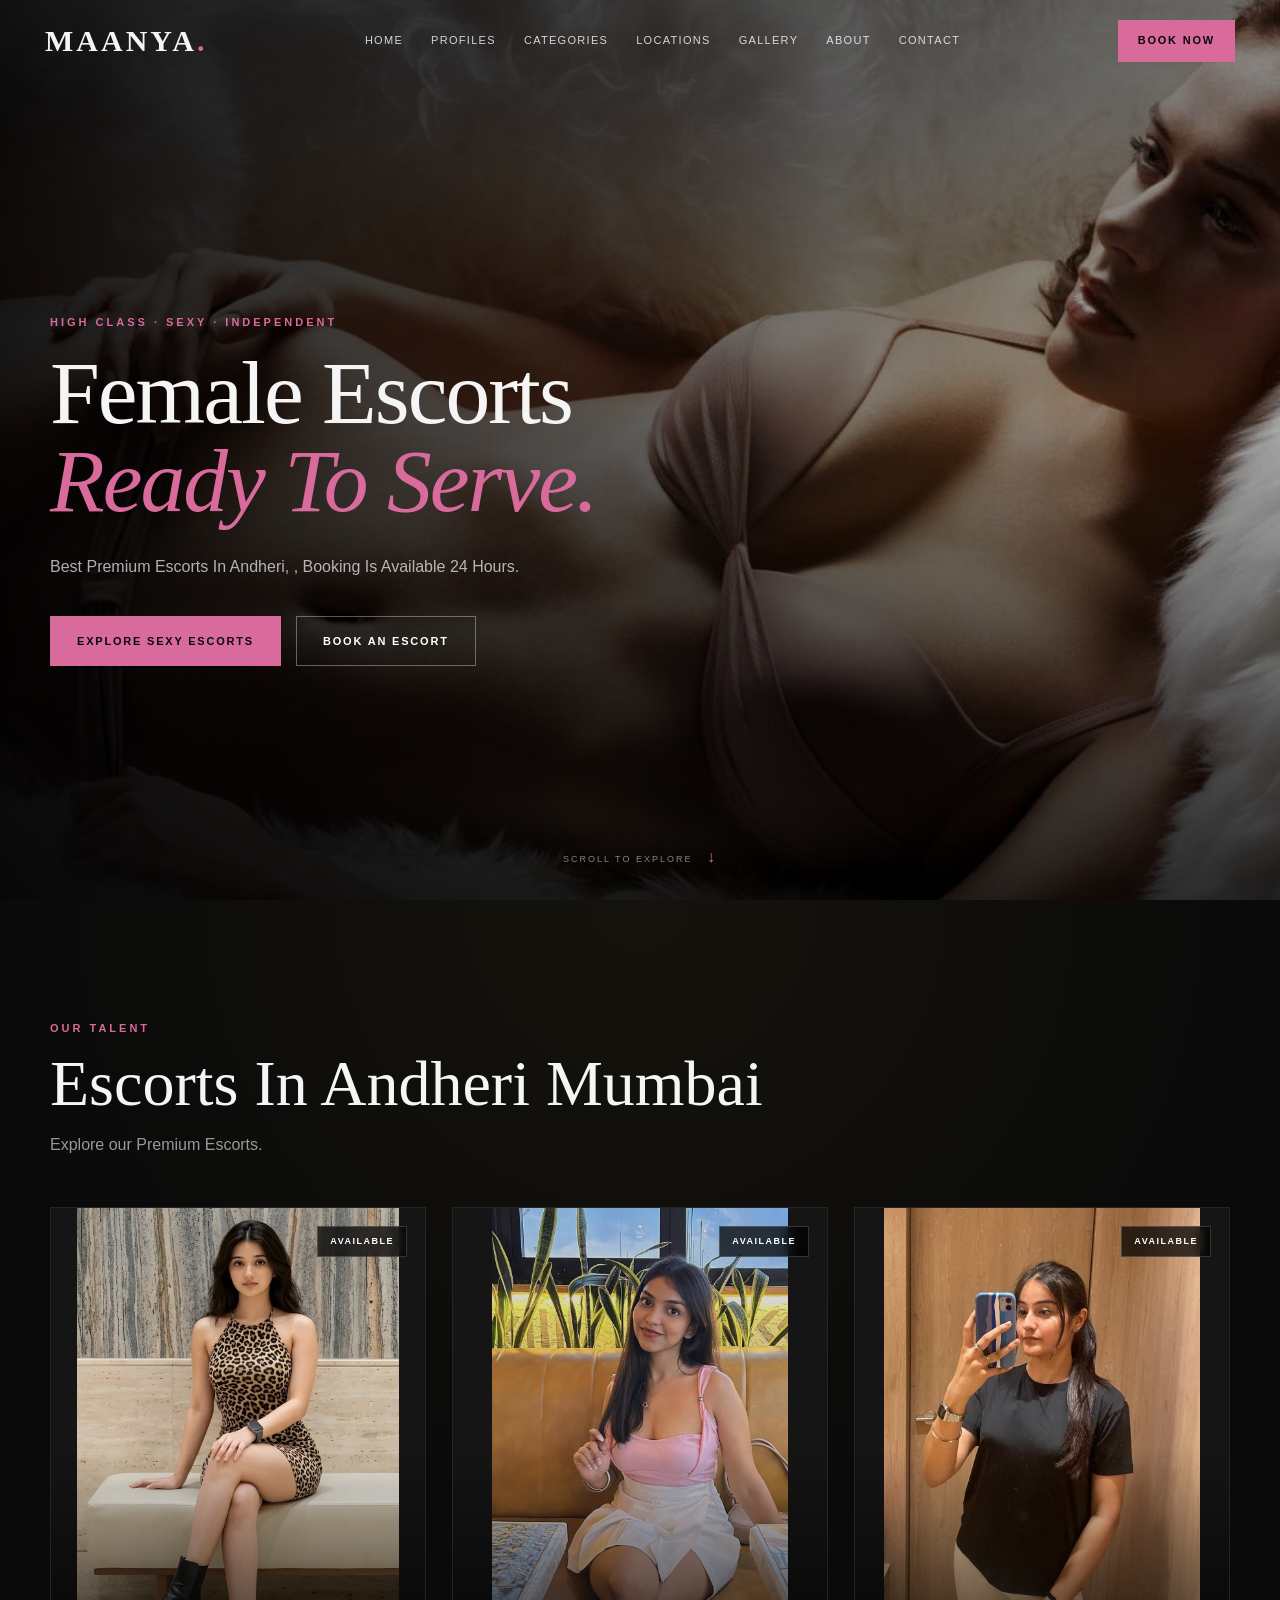
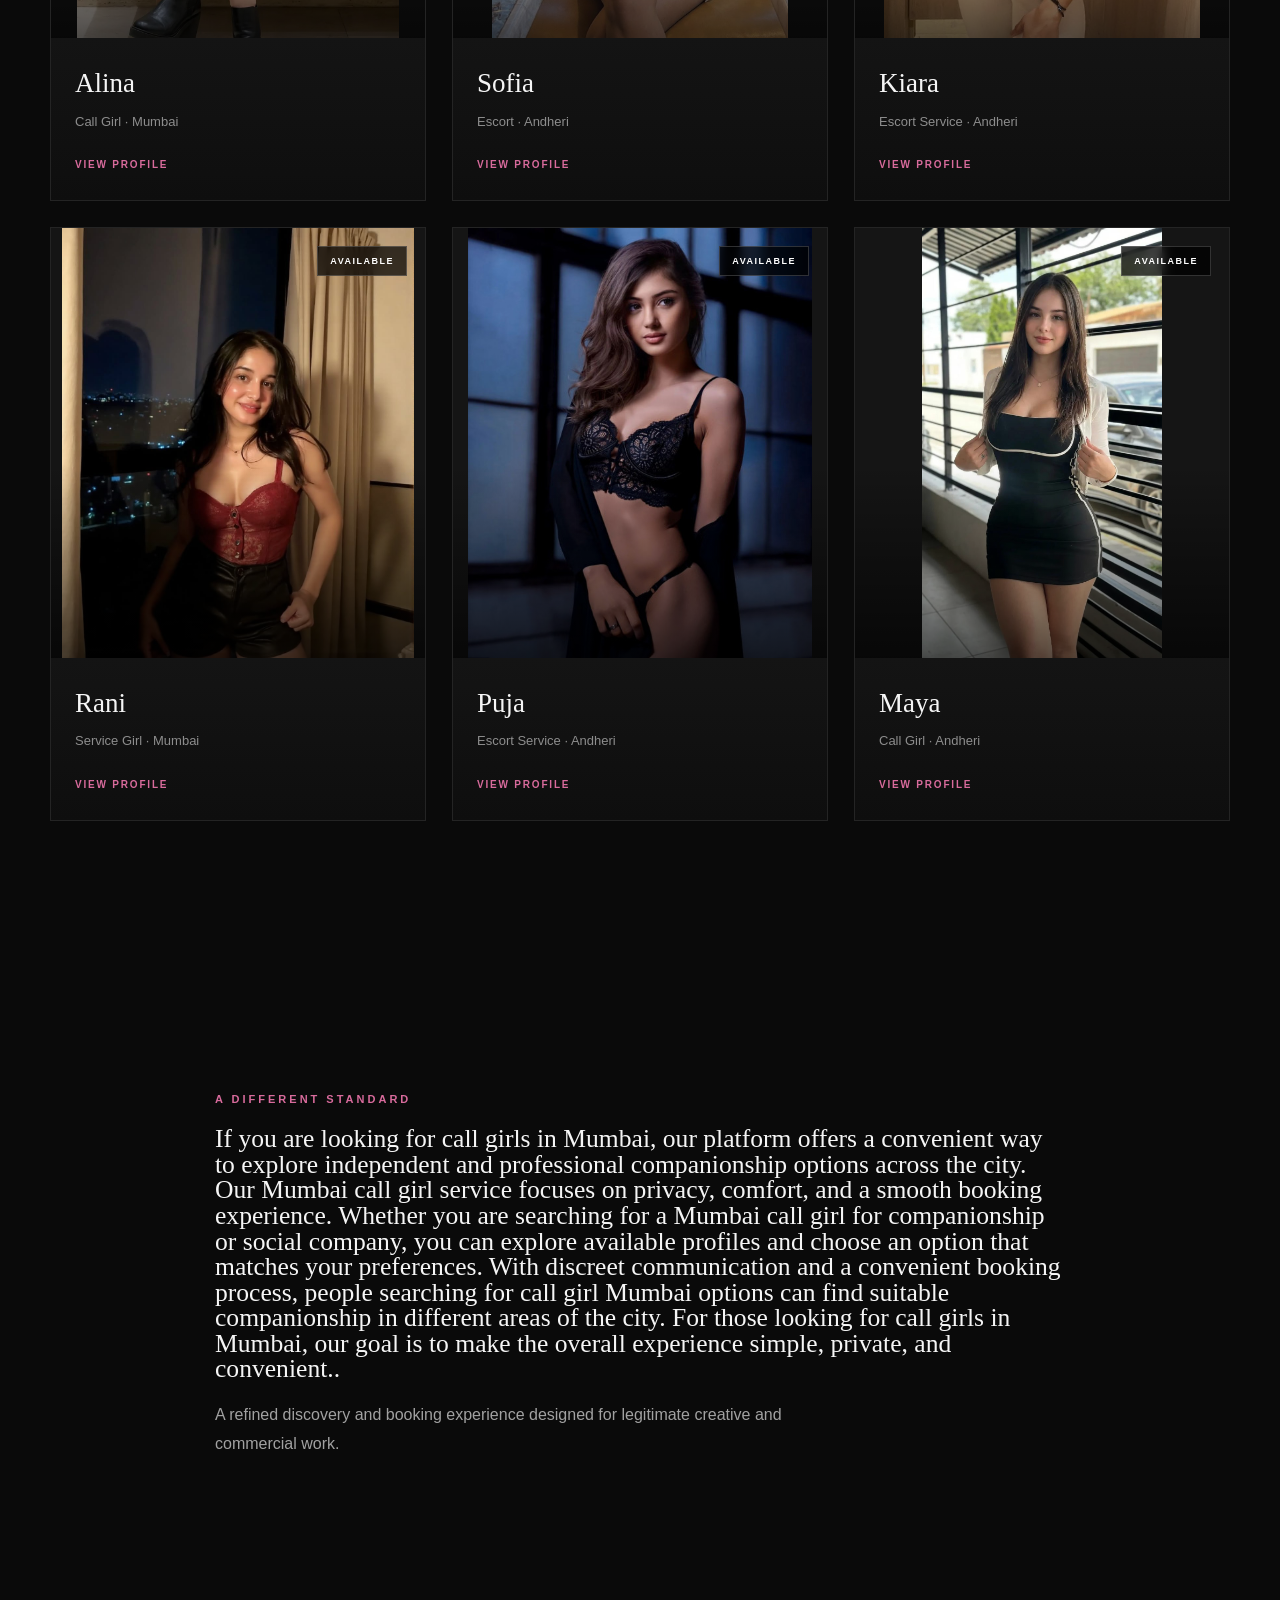
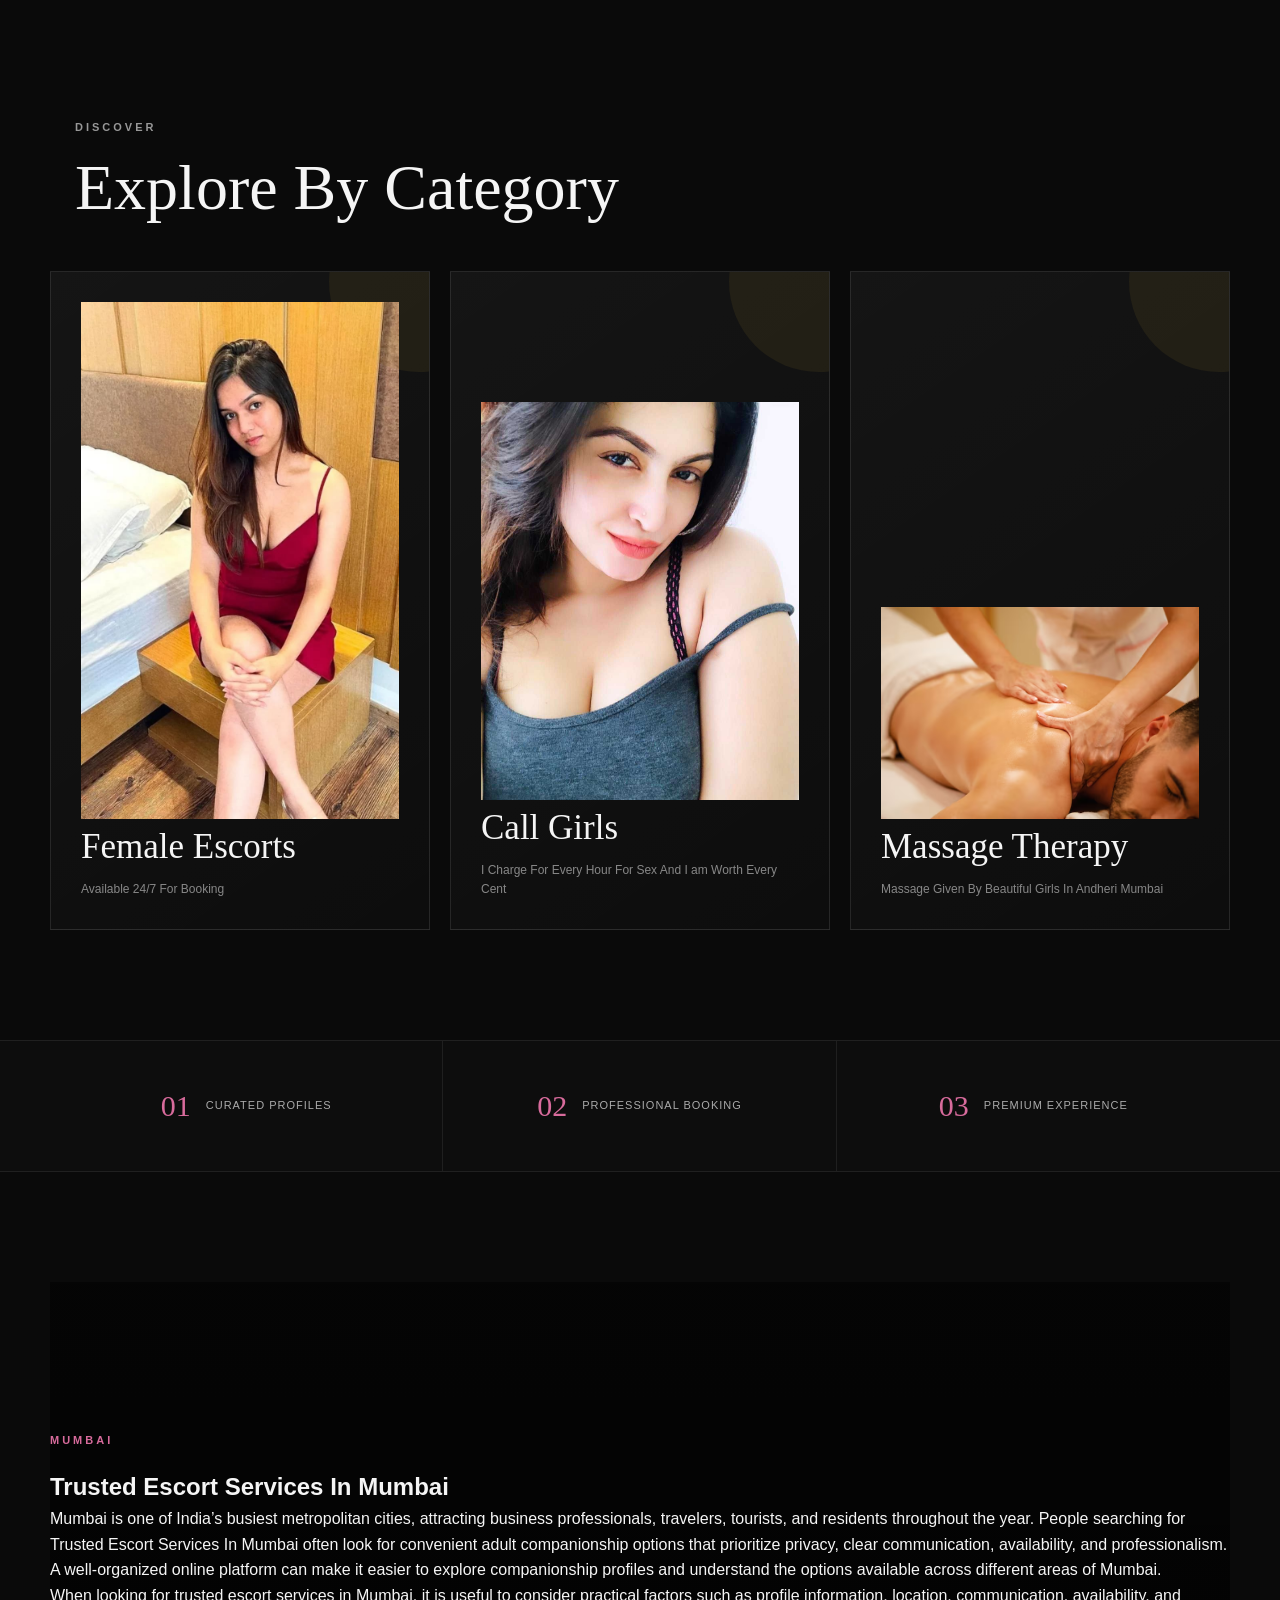
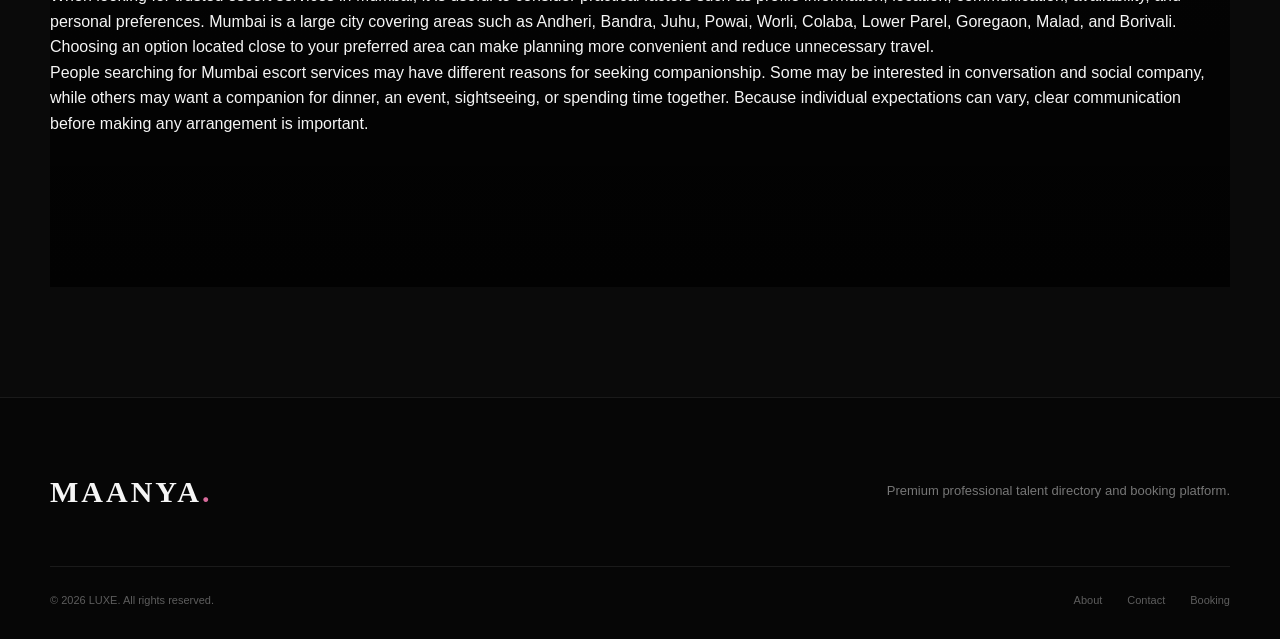
==== index.html @ e5a1cfac "Update index.html" ====
<!DOCTYPE html>
<html lang="en">
<head>
  <meta charset="UTF-8">
  <meta name="viewport" content="width=device-width, initial-scale=1.0">

  <meta
    name="description"
    content="LUXE — Premium professional talent directory and booking platform."
  >

  <title>LUXE — Premium Talent</title>

  <link rel="stylesheet" href="css/style.css">
</head>

<body>

  <!-- =========================
       NAVBAR
  ========================== -->

  <header class="navbar" id="navbar">

    <a href="index.html" class="logo">
      MAANYA<span>.</span>
    </a>

    <nav id="navLinks">

      <a href="index.html">Home</a>
      <a href="profiles.html">Profiles</a>
      <a href="categories.html">Categories</a>
      <a href="locations.html">Locations</a>
      <a href="gallery.html">Gallery</a>
      <a href="about.html">About</a>
      <a href="contact.html">Contact</a>

    </nav>

    <a href="booking.html" class="gold-btn nav-book">
      Book Now
    </a>

    <button
      class="menu-btn"
      id="menuBtn"
      type="button"
      aria-label="Open menu"
      aria-expanded="false"
    >
      ☰
    </button>

  </header>


  <!-- =========================
       MAIN
  ========================== -->

  <main>

    <!-- HERO -->

    <section class="hero">

      <div class="hero-overlay"></div>

      <div class="container hero-content reveal">

        <p class="eyebrow">
          HIGH CLASS · SEXY · INDEPENDENT
        </p>

        <h1>
          Female Escorts<br>
          <em>Ready To Serve.</em>
        </h1>

        <p class="hero-description">
          Best Premium Escorts In Andheri,
          , Booking Is Available 24 Hours.
        </p>

        <div class="hero-buttons">

          <a href="profiles.html" class="gold-btn">
            Explore Sexy Escorts
          </a>

         <a
  href="https://wa.me/919000000000?text=Hello%2C%20I%20would%20like%20to%20make%20a%20booking%20enquiry."
  class="outline-btn"
  target="_blank"
  rel="noopener"
>
  Book an Escort
</a>

        </div>

      </div>

      <div class="scroll-note">
        SCROLL TO EXPLORE <span>↓</span>
      </div>

    </section>


    <!-- =========================
         FEATURED PROFILES
    ========================== -->

    <section
      class="featured-profiles"
      id="profiles"
    >

      <div class="section-heading reveal">

        <span>OUR TALENT</span>

        <h2>
         Escorts In Andheri Mumbai
        </h2>

        <p>
          Explore our Premium Escorts.
        </p>

      </div>


      <div class="profile-grid">


        <!-- PROFILE 1 -->

        <article
          class="profile-card reveal"
          data-profile="0"
        >

          <div class="profile-image">

            <img
              src="escort4.jpeg"
              alt="Alina professional profile"
              loading="lazy"
            >

            <span class="profile-status">
              Available
            </span>

          </div>

          <div class="profile-card-info">

            <h3>
              Alina
            </h3>

            <p>
              Call Girl · Mumbai
            </p>

            <button
              type="button"
              class="view-profile"
            >
              View Profile
            </button>

          </div>

        </article>


        <!-- PROFILE 2 -->

        <article
          class="profile-card reveal"
          data-profile="1"
        >

          <div class="profile-image">

            <img
              src="escort5.jpeg"
              alt="Sofia professional profile"
              loading="lazy"
            >

            <span class="profile-status">
              Available
            </span>

          </div>

          <div class="profile-card-info">

            <h3>
              Sofia
            </h3>

            <p>
              Escort · Andheri 
            </p>

            <button
              type="button"
              class="view-profile"
            >
              View Profile
            </button>

          </div>

        </article>


        <!-- PROFILE 3 -->

        <article
          class="profile-card reveal"
          data-profile="2"
        >

          <div class="profile-image">

            <img
              src="escort6.jpeg"
              alt="Kiara professional profile"
              loading="lazy"
            >

            <span class="profile-status">
              Available
            </span>

          </div>

          <div class="profile-card-info">

            <h3>
              Kiara
            </h3>

            <p>
              Escort Service · Andheri
            </p>

            <button
              type="button"
              class="view-profile"
            >
              View Profile
            </button>

          </div>

        </article>


        <!-- PROFILE 4 -->

        <article
          class="profile-card reveal"
          data-profile="3"
        >

          <div class="profile-image">

            <img
              src="escort7.jpeg"
              alt="Arjun professional profile"
              loading="lazy"
            >

            <span class="profile-status">
              Available
            </span>

          </div>

          <div class="profile-card-info">

            <h3>
              Rani
            </h3>

            <p>
              Service Girl · Mumbai
            </p>

            <button
              type="button"
              class="view-profile"
            >
              View Profile
            </button>

          </div>

        </article>


        <!-- PROFILE 5 -->

        <article
          class="profile-card reveal"
          data-profile="4"
        >

          <div class="profile-image">

            <img
              src="escort8.jpeg"
              alt="Ryan professional profile"
              loading="lazy"
            >

            <span class="profile-status">
              Available
            </span>

          </div>

          <div class="profile-card-info">

            <h3>
              Puja
            </h3>

            <p>
              Escort Service · Andheri
            </p>

            <button
              type="button"
              class="view-profile"
            >
              View Profile
            </button>

          </div>

        </article>


        <!-- PROFILE 6 -->

        <article
          class="profile-card reveal"
          data-profile="5"
        >

          <div class="profile-image">

            <img
              src="escort9.jpeg"
              alt="Maya professional profile"
              loading="lazy"
            >

            <span class="profile-status">
              Available
            </span>

          </div>

          <div class="profile-card-info">

            <h3>
              Maya
            </h3>

            <p>
              Call Girl · Andheri
            </p>

            <button
              type="button"
              class="view-profile"
            >
              View Profile
            </button>

          </div>

        </article>

      </div>

    </section>


    <!-- =========================
         PROFILE POPUP
    ========================== -->

    <div
      class="profile-overlay"
      id="profileOverlay"
      aria-hidden="true"
    >

      <div
        class="profile-modal"
        role="dialog"
        aria-modal="true"
        aria-labelledby="detailName"
      >

        <button
          class="profile-close"
          id="profileClose"
          type="button"
          aria-label="Close profile"
        >
          &times;
        </button>


        <!-- PROFILE IMAGE -->

        <div class="profile-detail-image">

          <img
            id="detailImage"
            src=""
            alt="Profile"
          >

        </div>


        <!-- PROFILE INFORMATION -->

        <div class="profile-detail-content">

          <span class="detail-label">
            FEATURED PROFILE
          </span>

          <h2 id="detailName"></h2>

          <p
            class="detail-location"
            id="detailLocation"
          ></p>

          <div class="detail-divider"></div>


          <h4>
            About
          </h4>

          <p id="detailAbout"></p>


          <h4>
            Professional Services
          </h4>

          <div
            class="service-list"
            id="detailServices"
          ></div>


          <!-- CONTACT -->

          <div class="contact-box">

            <div>

              <small>
                CONTACT
              </small>

              <strong id="detailPhone"></strong>

            </div>

            <a
              id="detailContact"
              href="#"
              class="profile-enquiry"
              target="_blank"
              rel="noopener"
            >
              Send Enquiry
            </a>

          </div>

        </div>

      </div>

    </div>


    <!-- =========================
         STATEMENT
    ========================== -->

    <section class="statement-section">

      <div class="container statement-content reveal">

        <p class="eyebrow">
          A DIFFERENT STANDARD
        </p>

        <h2>
          If you are looking for call girls in Mumbai, our platform offers a convenient way to explore independent and professional companionship options across the city. Our Mumbai call girl service focuses on privacy, comfort, and a smooth booking experience. Whether you are searching for a Mumbai call girl for companionship or social company, you can explore available profiles and choose an option that matches your preferences. With discreet communication and a convenient booking process, people searching for call girl Mumbai options can find suitable companionship in different areas of the city. For those looking for call girls in Mumbai, our goal is to make the overall experience simple, private, and convenient..
        </h2>

        <p>
          A refined discovery and booking experience
          designed for legitimate creative and
          commercial work.
        </p>

      </div>

    </section>


    <!-- =========================
         CATEGORIES
    ========================== -->

   <section class="section">

  <div class="container">

    <div class="section-heading reveal">

      <div>

        <p class="eyebrow">
          DISCOVER
        </p>

        <h2>
          Explore By Category
        </h2>

      </div>

    </div>


    <div class="category-grid">


      <!-- FEMALE ESCORTS -->
      <a
        href="profiles.html?category=Model"
        class="category-card reveal"
      >

        <img
          src="female Escort.jpg"
          alt="Female Escorts"
          class="category-image"
        >

        <span>
          
        </span>

        <h3>
          Female Escorts
        </h3>

        <p>
          Available 24/7 For Booking
        </p>

      </a>


      <!-- CALL GIRLS -->
      <a
        href="profiles.html?category=Creator"
        class="category-card reveal"
      >

        <img
          src="call girl.jpg"
          alt="Call Girls"
          class="category-image"
        >

        <span>
          
        </span>

        <h3>
          Call Girls
        </h3>

        <p>
          I Charge For Every Hour For Sex And I am Worth Every Cent
        </p>

      </a>


      <!-- MASSAGE THERAPY -->
      <a
        href="profiles.html?category=Artist"
        class="category-card reveal"
      >

        <img
          src="massage.jpg"
          alt="Massage Therapy"
          class="category-image"
        >

        <span>
          
        </span>

        <h3>
          Massage Therapy
        </h3>

        <p>
          Massage Given By Beautiful Girls In Andheri Mumbai
        </p>

      </a>


    </div>

  </div>

</section>


    <!-- =========================
         LUXURY STRIP
    ========================== -->

    <section class="luxury-strip">

      <div class="container strip-grid">

        <div>

          <strong>
            01
          </strong>

          <span>
            Curated Profiles
          </span>

        </div>


        <div>

          <strong>
            02
          </strong>

          <span>
            Professional Booking
          </span>

        </div>


        <div>

          <strong>
            03
          </strong>

          <span>
            Premium Experience
          </span>

        </div>

      </div>

    </section>
 <!-- =========================
       MUMBAI STATEMENT
  ========================== -->

  <section class="section">

  <div class="container">

    <div class="statement-section reveal">

      <p class="eyebrow">
        MUMBAI
      </p>

      <h2>
        Trusted Escort Services In Mumbai
      </h2>

      <p>
        Mumbai is one of India’s busiest metropolitan cities, attracting business professionals, travelers, tourists, and residents throughout the year. People searching for Trusted Escort Services In Mumbai often look for convenient adult companionship options that prioritize privacy, clear communication, availability, and professionalism. A well-organized online platform can make it easier to explore companionship profiles and understand the options available across different areas of Mumbai.
      </p>

      <p>
        When looking for trusted escort services in Mumbai, it is useful to consider practical factors such as profile information, location, communication, availability, and personal preferences. Mumbai is a large city covering areas such as Andheri, Bandra, Juhu, Powai, Worli, Colaba, Lower Parel, Goregaon, Malad, and Borivali. Choosing an option located close to your preferred area can make planning more convenient and reduce unnecessary travel.
      </p>

      <p>
        People searching for Mumbai escort services may have different reasons for seeking companionship. Some may be interested in conversation and social company, while others may want a companion for dinner, an event, sightseeing, or spending time together. Because individual expectations can vary, clear communication before making any arrangement is important.
      </p>

    </div>


  </div>

</section>
  <!-- =========================
       FOOTER
  ========================== -->

  <footer>

    <div class="container">

      <div class="footer-content">

        <a
          href="index.html"
          class="logo"
        >
          MAANYA<span>.</span>
        </a>

        <p>
          Premium professional talent directory
          and booking platform.
        </p>

      </div>

      <div class="footer-bottom">

        <p>
          © 2026 LUXE. All rights reserved.
        </p>

        <div>

          <a href="about.html">
            About
          </a>

          <a href="contact.html">
            Contact
          </a>

          <a href="booking.html">
            Booking
          </a>

        </div>

      </div>

    </div>

  </footer>


  <!-- =========================
       JAVASCRIPT
  ========================== -->

  <script src="js/profiles.js"></script>
  <script src="js/script.js"></script>
  
</body>
</html>
---- css/style.css ----
/* =========================================================
   LUXE — PREMIUM TALENT WEBSITE
   style.css
========================================================= */


/* =========================================================
   RESET
========================================================= */

* {
  margin: 0;
  padding: 0;
  box-sizing: border-box;
}

html {
  scroll-behavior: smooth;
}

body {
  font-family: Arial, Helvetica, sans-serif;
  background: #0a0a0a;
  color: #f5f5f5;
  line-height: 1.6;
  overflow-x: hidden;
}

body::-webkit-scrollbar {
  width: 8px;
}

body::-webkit-scrollbar-track {
  background: #0a0a0a;
}

body::-webkit-scrollbar-thumb {
  background: #555;
}

img {
  max-width: 100%;
}

a {
  color: inherit;
  text-decoration: none;
}

button {
  font-family: inherit;
}


/* =========================================================
   GLOBAL
========================================================= */

.container {
  width: min(1180px, calc(100% - 50px));
  margin: 0 auto;
}

.section {
  padding: 110px 0;
}

.eyebrow {
  color: #d86b9c;
  font-size: 11px;
  font-weight: 700;
  letter-spacing: 3px;
  text-transform: uppercase;
  margin-bottom: 18px;
}

.section-heading {
  width: min(1180px, calc(100% - 50px));
  margin: 0 auto 50px;
}

.section-heading span {
  display: block;
  color: #d86b9c;
  font-size: 11px;
  font-weight: 700;
  letter-spacing: 3px;
  text-transform: uppercase;
  margin-bottom: 12px;
}

.section-heading h2 {
  font-family: Georgia, "Times New Roman", serif;
  font-size: clamp(38px, 5vw, 64px);
  font-weight: 400;
  line-height: 1.05;
  margin-bottom: 15px;
}

.section-heading p {
  color: rgba(255,255,255,0.58);
  max-width: 600px;
}


/* =========================================================
   BUTTONS
========================================================= */

.gold-btn,
.outline-btn {
  display: inline-flex;
  align-items: center;
  justify-content: center;
  min-height: 50px;
  padding: 0 26px;
  font-size: 11px;
  font-weight: 700;
  letter-spacing: 1.8px;
  text-transform: uppercase;
  transition: all 0.3s ease;
  cursor: pointer;
}

.gold-btn {
  background: #d86b9c;
  color: #090909;
  border: 1px solid #d86b9c;
}

.gold-btn:hover {
  background: #f0cf68;
  border-color: #f0cf68;
  transform: translateY(-2px);
}

.outline-btn {
  border: 1px solid rgba(255,255,255,0.35);
  color: #fff;
  background: transparent;
}

.outline-btn:hover {
  border-color: #d86b9c;
  color: #d86b9c;
  transform: translateY(-2px);
}


/* =========================================================
   NAVBAR
========================================================= */

.navbar {
  position: fixed;
  top: 0;
  left: 0;
  width: 100%;
  height: 82px;
  padding: 0 45px;
  display: flex;
  align-items: center;
  justify-content: space-between;
  z-index: 1000;
  transition: all 0.35s ease;
  background: transparent;
}

.navbar.scrolled {
  height: 70px;
  background: rgba(8,8,8,0.94);
  backdrop-filter: blur(14px);
  border-bottom: 1px solid rgba(255,255,255,0.08);
}

.logo {
  font-family: Georgia, "Times New Roman", serif;
  font-size: 30px;
  font-weight: 600;
  letter-spacing: 3px;
}

.logo span {
  color: #d86b9c;
}

.navbar nav {
  display: flex;
  align-items: center;
  gap: 28px;
}

.navbar nav a {
  position: relative;
  font-size: 11px;
  letter-spacing: 1.3px;
  text-transform: uppercase;
  color: rgba(255,255,255,0.8);
  transition: color 0.3s ease;
}

.navbar nav a::after {
  content: "";
  position: absolute;
  left: 0;
  bottom: -7px;
  width: 0;
  height: 1px;
  background: #d86b9c;
  transition: width 0.3s ease;
}

.navbar nav a:hover {
  color: #fff;
}

.navbar nav a:hover::after {
  width: 100%;
}

.nav-book {
  min-height: 42px;
  padding: 0 19px;
}

.menu-btn {
  display: none;
  border: 0;
  background: transparent;
  color: #fff;
  font-size: 28px;
  cursor: pointer;
}


/* =========================================================
   HERO
========================================================= */

.hero {
  position: relative;
  min-height: 100vh;
  display: flex;
  align-items: center;
  overflow: hidden;

  background:
    linear-gradient(
      90deg,
      rgba(0,0,0,0.90) 0%,
      rgba(0,0,0,0.65) 42%,
      rgba(0,0,0,0.28) 100%
    ),
    url("HOMEPAGE.jpg")
    center center / cover no-repeat;
}

.hero::before {
  content: "";
  position: absolute;
  inset: 0;
  background:
    linear-gradient(
      180deg,
      rgba(0,0,0,0.25),
      transparent 45%,
      rgba(0,0,0,0.7)
    );
  z-index: 1;
}

.hero-overlay {
  position: absolute;
  inset: 0;
  z-index: 1;
  background:
    radial-gradient(
      circle at 75% 45%,
      rgba(212,175,55,0.08),
      transparent 30%
    );
}

.hero-content {
  position: relative;
  z-index: 3;
  padding-top: 80px;
}

.hero h1 {
  max-width: 850px;
  font-family: Georgia, "Times New Roman", serif;
  font-size: clamp(50px, 7vw, 92px);
  font-weight: 400;
  line-height: 0.98;
  letter-spacing: -2px;
  margin-bottom: 28px;
}

.hero h1 em {
  color: #d86b9c;
  font-style: italic;
}

.hero-description {
  max-width: 620px;
  color: rgba(255,255,255,0.68);
  font-size: 16px;
  line-height: 1.8;
  margin-bottom: 35px;
}

.hero-buttons {
  display: flex;
  align-items: center;
  gap: 15px;
}

.scroll-note {
  position: absolute;
  z-index: 4;
  left: 50%;
  bottom: 30px;
  transform: translateX(-50%);
  color: rgba(255,255,255,0.5);
  font-size: 9px;
  letter-spacing: 2px;
  white-space: nowrap;
}

.scroll-note span {
  margin-left: 10px;
  color: #d86b9c;
  font-size: 16px;
}


/* =========================================================
   FEATURED PROFILES
========================================================= */

.featured-profiles {
  padding: 120px 0;
  background:
    radial-gradient(
      circle at 50% 0%,
      rgba(212,175,55,0.055),
      transparent 35%
    ),
    #0a0a0a;
}

.profile-grid {
  width: min(1180px, calc(100% - 50px));
  margin: 0 auto;

  display: grid;
  grid-template-columns: repeat(3, 1fr);
  gap: 26px;
}


/* =========================================================
   PROFILE CARD
========================================================= */

.profile-card {
  position: relative;
  overflow: hidden;
  cursor: pointer;
  background: #111;
  border: 1px solid rgba(255,255,255,0.08);

  transition:
    transform 0.4s ease,
    box-shadow 0.4s ease,
    border-color 0.4s ease;
}

.profile-card:hover {
  transform: translateY(-8px);
  border-color: rgba(212,175,55,0.35);
  box-shadow:
    0 25px 60px rgba(0,0,0,0.5);
}


/* =========================================================
   PROFILE IMAGE
========================================================= */

.profile-image {
  position: relative;
  width: 100%;
  height: 430px;
  overflow: hidden;
  background: #151515;
}

.profile-image::after {
  content: "";
  position: absolute;
  left: 0;
  right: 0;
  bottom: 0;
  height: 45%;
  z-index: 2;

  background:
    linear-gradient(
      to top,
      rgba(0,0,0,0.65),
      transparent
    );

  pointer-events: none;
}

.profile-image img {
  display: block;

  width: 100%;
  height: 100%;

  object-fit: contain;
  object-position: center;

  opacity: 1 !important;
  visibility: visible !important;

  position: relative;
  z-index: 1;

  transition:
    transform 0.7s ease,
    filter 0.5s ease;
}

.profile-card:hover .profile-image img {
  transform: scale(1.06);
}


/* =========================================================
   PROFILE STATUS
========================================================= */

.profile-status {
  position: absolute;
  top: 18px;
  right: 18px;

  z-index: 4;

  padding: 7px 12px;

  background: rgba(0,0,0,0.72);
  border: 1px solid rgba(255,255,255,0.18);

  color: #fff;

  font-size: 9px;
  font-weight: 700;
  letter-spacing: 1.5px;
  text-transform: uppercase;

  backdrop-filter: blur(6px);
}


/* =========================================================
   PROFILE CARD INFORMATION
========================================================= */

.profile-card-info {
  position: relative;
  z-index: 3;

  padding: 24px;

  background:
    linear-gradient(
      180deg,
      #141414,
      #0e0e0e
    );
}

.profile-card-info h3 {
  font-family: Georgia, "Times New Roman", serif;
  font-size: 27px;
  font-weight: 400;
  margin-bottom: 6px;
}

.profile-card-info p {
  color: rgba(255,255,255,0.52);
  font-size: 13px;
  margin-bottom: 18px;
}

.view-profile {
  border: 0;
  background: transparent;
  color: #d86b9c;

  padding: 0;

  font-size: 10px;
  font-weight: 700;
  letter-spacing: 1.8px;
  text-transform: uppercase;

  cursor: pointer;

  transition: color 0.3s ease;
}

.view-profile:hover {
  color: #f1d36d;
}


/* =========================================================
   PROFILE MODAL OVERLAY
========================================================= */

.profile-overlay {
  position: fixed;
  inset: 0;

  z-index: 5000;

  display: flex;
  align-items: center;
  justify-content: center;

  padding: 30px;

  background: rgba(0,0,0,0.86);
  backdrop-filter: blur(10px);

  opacity: 0;
  visibility: hidden;

  transition:
    opacity 0.35s ease,
    visibility 0.35s ease;
}

.profile-overlay.active {
  opacity: 1;
  visibility: visible;
}


/* =========================================================
   PROFILE MODAL
========================================================= */

.profile-modal {
  position: relative;

  width: min(1000px, 100%);
  max-height: 90vh;

  display: grid;
  grid-template-columns: 0.9fr 1.1fr;

  overflow: hidden;

  background: #111;
  border: 1px solid rgba(255,255,255,0.12);

  box-shadow:
    0 40px 100px rgba(0,0,0,0.7);

  transform: translateY(25px) scale(0.97);

  transition:
    transform 0.4s ease;
}

.profile-overlay.active .profile-modal {
  transform: translateY(0) scale(1);
}


/* =========================================================
   PROFILE MODAL IMAGE
========================================================= */

.profile-detail-image {
  min-height: 600px;
  background: #151515;
  overflow: hidden;
}

.profile-detail-image img {
  display: block;

  width: 100%;
  height: 100%;

  min-height: 600px;

  object-fit: contain;
}


/* =========================================================
   PROFILE MODAL CONTENT
========================================================= */

.profile-detail-content {
  padding: 60px 50px;
  overflow-y: auto;
   min-height: 0;
}

.detail-label {
  display: block;

  color: #d86b9c;

  font-size: 10px;
  font-weight: 700;
  letter-spacing: 2.5px;
  text-transform: uppercase;

  margin-bottom: 15px;
}

.profile-detail-content h2 {
  font-family: Georgia, "Times New Roman", serif;
  font-size: clamp(40px, 5vw, 62px);
  font-weight: 400;
  line-height: 1;
  margin-bottom: 12px;
}

.detail-location {
  color: rgba(255,255,255,0.55);
  font-size: 13px;
}

.detail-divider {
  width: 55px;
  height: 1px;
  background: #d86b9c;
  margin: 30px 0;
}

.profile-detail-content h4 {
  color: #fff;

  font-size: 11px;
  letter-spacing: 1.8px;
  text-transform: uppercase;

  margin-bottom: 10px;
}

.profile-detail-content > p {
  color: rgba(255,255,255,0.6);
  font-size: 14px;
  line-height: 1.8;
  margin-bottom: 28px;
}


/* =========================================================
   SERVICES
========================================================= */

.service-list {
  display: flex;
  flex-wrap: wrap;
  gap: 8px;

  margin-bottom: 35px;
}

.service-list span {
  display: inline-flex;

  padding: 9px 13px;

  border: 1px solid rgba(255,255,255,0.12);

  color: rgba(255,255,255,0.68);

  font-size: 10px;
  letter-spacing: 0.7px;
}


/* =========================================================
   CONTACT BOX
========================================================= */

.contact-box {
  display: flex;
  align-items: center;
  justify-content: space-between;
  gap: 20px;

  padding: 20px;

  border: 1px solid rgba(255,255,255,0.1);
  background: rgba(255,255,255,0.025);
}

.contact-box small {
  display: block;

  color: #d86b9c;

  font-size: 9px;
  letter-spacing: 1.5px;

  margin-bottom: 5px;
}

.contact-box strong {
  display: block;

  color: #fff;

  font-size: 14px;
  font-weight: 500;
}

.profile-enquiry {
  display: inline-flex;
  align-items: center;
  justify-content: center;

  min-height: 45px;
  padding: 0 18px;

  background: #d86b9c;
  color: #090909;

  font-size: 10px;
  font-weight: 700;
  letter-spacing: 1px;
  text-transform: uppercase;

  white-space: nowrap;

  transition: all 0.3s ease;
}

.profile-enquiry:hover {
  background: #f0cf68;
}


/* =========================================================
   CLOSE BUTTON
========================================================= */

.profile-close {
  position: absolute;

  top: 18px;
  right: 18px;

  z-index: 10;

  width: 42px;
  height: 42px;

  display: flex;
  align-items: center;
  justify-content: center;

  border: 1px solid rgba(255,255,255,0.2);

  background: rgba(0,0,0,0.6);

  color: #fff;

  font-size: 27px;
  font-weight: 300;

  cursor: pointer;

  transition:
    background 0.3s ease,
    color 0.3s ease;
}

.profile-close:hover {
  background: #d86b9c;
  color: #000;
}


/* =========================================================
   STATEMENT SECTION
========================================================= */

.statement-section {
  padding: 150px 0;

  background:
    linear-gradient(
      rgba(0,0,0,0.55),
      rgba(0,0,0,0.8)
    ),
    url("none")
    center / cover no-repeat;

  background-attachment: fixed;
}

.statement-content {
  max-width: 850px;
}

.statement-content h2 {
  font-family: Georgia, "Times New Roman", serif;
  font-size: clamp(19px, 2vw, 30px);
  font-weight: 250;
  line-height: 1.0;
  margin-bottom: 19px;
}

.statement-content > p:last-child {
  max-width: 650px;
  color: rgba(255,255,255,0.62);
  font-size: 16px;
  line-height: 1.8;
}


/* =========================================================
   CATEGORY GRID
========================================================= */

.category-grid {
  display: grid;
  grid-template-columns: repeat(3, 1fr);
  gap: 20px;
}

.category-card {
  position: relative;

  min-height: 270px;

  display: flex;
  flex-direction: column;
  justify-content: flex-end;

  padding: 30px;

  border: 1px solid rgba(255,255,255,0.1);

  background:
    linear-gradient(
      145deg,
      rgba(255,255,255,0.045),
      rgba(255,255,255,0.01)
    );

  overflow: hidden;

  transition:
    transform 0.35s ease,
    border-color 0.35s ease;
}

.category-card::before {
  content: "";

  position: absolute;
  top: -80px;
  right: -80px;

  width: 180px;
  height: 180px;

  border-radius: 50%;

  background: rgba(212,175,55,0.08);
}

.category-card:hover {
  transform: translateY(-6px);
  border-color: rgba(212,175,55,0.4);
}

.category-card span {
  position: absolute;
  top: 25px;
  left: 28px;

  color: #d86b9c;

  font-family: Georgia, "Times New Roman", serif;
  font-size: 24px;
}

.category-card h3 {
  position: relative;
  z-index: 2;

  font-family: Georgia, "Times New Roman", serif;
  font-size: 35px;
  font-weight: 400;

  margin-bottom: 5px;
}

.category-card p {
  position: relative;
  z-index: 2;

  color: rgba(255,255,255,0.5);
  font-size: 12px;
}


/* =========================================================
   LUXURY STRIP
========================================================= */

.luxury-strip {
  border-top: 1px solid rgba(255,255,255,0.08);
  border-bottom: 1px solid rgba(255,255,255,0.08);

  background: #0d0d0d;
}

.strip-grid {
  display: grid;
  grid-template-columns: repeat(3, 1fr);
}

.strip-grid > div {
  min-height: 130px;

  display: flex;
  align-items: center;
  justify-content: center;
  gap: 15px;

  border-right: 1px solid rgba(255,255,255,0.08);
}

.strip-grid > div:last-child {
  border-right: 0;
}

.strip-grid strong {
  color: #d86b9c;

  font-family: Georgia, "Times New Roman", serif;
  font-size: 30px;
  font-weight: 400;
}

.strip-grid span {
  color: rgba(255,255,255,0.65);

  font-size: 11px;
  letter-spacing: 1px;
  text-transform: uppercase;
}


/* =========================================================
   BOOKING BANNER
========================================================= */

.booking-banner {
  padding: 130px 0;
  text-align: center;

  background:
    radial-gradient(
      circle at center,
      rgba(212,175,55,0.12),
      transparent 35%
    ),
    #101010;
}

.booking-banner .container {
  display: flex;
  flex-direction: column;
  align-items: center;
}

.booking-banner h2 {
  max-width: 850px;

  font-family: Georgia, "Times New Roman", serif;
  font-size: clamp(42px, 6vw, 75px);
  font-weight: 400;
  line-height: 1.05;

  margin-bottom: 35px;
}


/* =========================================================
   FOOTER
========================================================= */

footer {
  padding: 70px 0 30px;

  background: #060606;

  border-top: 1px solid rgba(255,255,255,0.08);
}

.footer-content {
  display: flex;
  align-items: center;
  justify-content: space-between;

  gap: 30px;

  padding-bottom: 50px;

  border-bottom: 1px solid rgba(255,255,255,0.08);
}

.footer-content p {
  color: rgba(255,255,255,0.45);
  font-size: 13px;
}

.footer-bottom {
  display: flex;
  align-items: center;
  justify-content: space-between;

  padding-top: 25px;

  color: rgba(255,255,255,0.35);

  font-size: 11px;
}

.footer-bottom div {
  display: flex;
  gap: 25px;
}

.footer-bottom a:hover {
  color: #d86b9c;
}


/* =========================================================
   SCROLL REVEAL
========================================================= */

.reveal {
  opacity: 0;
  transform: translateY(30px);

  transition:
    opacity 0.8s ease,
    transform 0.8s ease;
}

.reveal.visible {
  opacity: 1;
  transform: translateY(0);
}


/* =========================================================
   RESPONSIVE — TABLET
========================================================= */

@media (max-width: 1000px) {

  .navbar {
    padding: 0 25px;
  }

  .navbar nav {
    gap: 17px;
  }

  .navbar nav a {
    font-size: 9px;
  }

  .profile-grid {
    grid-template-columns: repeat(2, 1fr);
  }

  .profile-modal {
    grid-template-columns: 0.8fr 1.2fr;
  }

  .profile-detail-image {
    min-height: 550px;
  }

  .profile-detail-image img {
    min-height: 550px;
  }

}


/* =========================================================
   RESPONSIVE — MOBILE NAV
========================================================= */

@media (max-width: 800px) {

  .navbar {
    height: 70px;
    padding: 0 20px;
  }

  .navbar nav {
    position: absolute;

    top: 70px;
    left: 0;
    right: 0;

    display: none;
    flex-direction: column;
    align-items: stretch;

    padding: 20px;

    background: rgba(8,8,8,0.98);

    border-top: 1px solid rgba(255,255,255,0.08);
    border-bottom: 1px solid rgba(255,255,255,0.08);
  }

  .navbar nav.open {
    display: flex;
  }

  .navbar nav a {
    padding: 14px 5px;
    font-size: 11px;
  }

  .nav-book {
    display: none;
  }

  .menu-btn {
    display: block;
  }

  .hero {
    min-height: 850px;
  }

  .hero h1 {
    font-size: clamp(48px, 12vw, 72px);
  }

  .hero-description {
    font-size: 14px;
  }

  .profile-modal {
    grid-template-columns: 1fr;

    max-height: 92vh;

    overflow-y: auto;
  }

  .profile-detail-image {
    height: 350px;
    min-height: 350px;
  }

  .profile-detail-image img {
    height: 350px;
    min-height: 350px;
  }

  .profile-detail-content {
    padding: 40px 30px;
  }

}


/* =========================================================
   RESPONSIVE — SMALL MOBILE
========================================================= */

@media (max-width: 600px) {

  .container {
    width: calc(100% - 35px);
  }

  .section {
    padding: 80px 0;
  }

  .section-heading {
    width: calc(100% - 35px);
    margin-bottom: 35px;
  }

  .section-heading h2 {
    font-size: 20px;
  }

  .logo {
    font-size: 26px;
  }


  /* HERO */

  .hero {
    min-height: 780px;

    background:
      linear-gradient(
        90deg,
        rgba(0,0,0,0.88),
        rgba(0,0,0,0.48)
      ),
      url("escort14.jpg")
      center / cover no-repeat;
  }

  .hero-content {
    padding-top: 50px;
  }

  .hero h1 {
    font-size: 50px;
    letter-spacing: -1px;
  }

  .hero-description {
    font-size: 13px;
  }

  .hero-buttons {
    flex-direction: column;
    align-items: flex-start;
  }

  .hero-buttons a {
    width: 100%;
  }


  /* PROFILE GRID */

  .profile-grid {
    width: calc(100% - 35px);
    grid-template-columns: 1fr;
    gap: 20px;
  }

  .profile-image {
    height: 440px;
  }


  /* STATEMENT */

  .statement-section {
    padding: 100px 0;
    background-attachment: scroll;
  }

  .statement-content h2 {
    font-size: 18px;
  }


  /* CATEGORIES */

  .category-grid {
    grid-template-columns: 1fr;
  }

  .category-card {
    min-height: 230px;
  }


  /* STRIP */

  .strip-grid {
    grid-template-columns: 1fr;
  }

  .strip-grid > div {
    min-height: 100px;
    border-right: 0;
    border-bottom: 1px solid rgba(255,255,255,0.08);
  }

  .strip-grid > div:last-child {
    border-bottom: 0;
  }


  /* BOOKING */

  .booking-banner {
    padding: 100px 0;
  }

  .booking-banner h2 {
    font-size: 45px;
  }


  /* MODAL */

  .profile-overlay {
    padding: 12px;
  }

  .profile-modal {
    width: 100%;
  }

  .profile-detail-image {
    height: 300px;
    min-height: 300px;
  }

  .profile-detail-image img {
    height: 300px;
    min-height: 300px;
  }

  .profile-detail-content {
    padding: 35px 22px;
  }

  .profile-detail-content h2 {
    font-size: 45px;
  }

  .contact-box {
    flex-direction: column;
    align-items: stretch;
  }

  .profile-enquiry {
    width: 100%;
  }


  /* FOOTER */

  .footer-content {
    flex-direction: column;
    align-items: flex-start;
  }

  .footer-bottom {
    flex-direction: column;
    align-items: flex-start;
    gap: 20px;
  }

  .footer-bottom div {
    flex-wrap: wrap;
  }

}


/* =========================================================
   ACCESSIBILITY
========================================================= */

button:focus-visible,
a:focus-visible {
  outline: 2px solid #d86b9c;
  outline-offset: 4px;
}


/* =========================================================
   REDUCED MOTION
========================================================= */

@media (prefers-reduced-motion: reduce) {

  *,
  *::before,
  *::after {
    scroll-behavior: auto !important;
    transition-duration: 0.01ms !important;
    animation-duration: 0.01ms !important;
  }

}
/* PROFILE ACTION BUTTONS */

.profile-actions {
  display: flex;
  gap: 10px;
  margin-top: 18px;
}

.profile-actions a {
  flex: 1;
  min-height: 46px;
  display: flex;
  align-items: center;
  justify-content: center;
  gap: 7px;

  text-decoration: none;
  font-size: 10px;
  font-weight: 700;
  letter-spacing: .8px;
  text-transform: uppercase;

  border-radius: 5px;
  transition: .25s ease;
}

.profile-actions svg {
  width: 17px;
  height: 17px;
  fill: currentColor;
}

/* BLUE CALL BUTTON */

.profile-call-btn {
  background: #1877f2;
  color: #fff;
  border: 1px solid #1877f2;
}

.profile-call-btn:hover {
  background: #0d6efd;
  transform: translateY(-2px);
}

/* GREEN WHATSAPP BUTTON */

.profile-whatsapp-btn {
  background: #25D366;
  color: #fff;
  border: 1px solid #25D366;
}

.profile-whatsapp-btn:hover {
  background: #1ebe5d;
  transform: translateY(-2px);
}

@media (max-width: 600px) {
  .profile-actions {
    gap: 7px;
  }

  .profile-actions a {
    min-height: 43px;
    font-size: 9px;
  }

  .profile-actions svg {
    width: 15px;
    height: 15px;
  }
}/* =========================================
   PROFILE CARD — IMAGE ON TOP, TEXT BELOW
   ========================================= */

.directory-card {
  display: block !important;
  width: 100% !important;
  height: auto !important;
  overflow: hidden;
  box-sizing: border-box;
}

/* PHOTO */
.directory-image {
  display: block !important;
  width: 100% !important;
  height: 380px !important;
  overflow: hidden;
  position: relative;
  box-sizing: border-box;
}

.directory-image img {
  display: block !important;
  width: 100% !important;
  height: 100% !important;
  object-fit: contain !important;
  object-position: center !important;
}

/* ALL TEXT BELOW PHOTO */
.directory-content {
  display: block !important;
  width: 100% !important;
  height: auto !important;
  min-height: 0 !important;
  position: relative !important;
  box-sizing: border-box;
  padding: 25px;
  overflow: visible !important;
  visibility: visible !important;
  opacity: 1 !important;
}

/* PROFILE NUMBER */
.directory-content .profile-number {
  display: block !important;
}

/* NAME */
.directory-content h2 {
  display: block !important;
}

/* DESCRIPTION */
.directory-content .profile-description {
  display: block !important;
}

/* RATES + SERVICES */
.directory-content .profile-details {
  display: block !important;
}

/* SERVICE / LOCATION / PHONE */
.directory-content .profile-service,
.directory-content .profile-location,
.directory-content .profile-phone {
  display: block !important;
}

/* BUTTONS */
.directory-content .profile-actions {
  display: flex !important;
  flex-wrap: wrap;
  gap: 10px;
}

/* MOBILE */
@media (max-width: 700px) {

  .directory-image {
    height: 300px !important;
  }

  .directory-content {
    padding: 20px !important;
  }

}
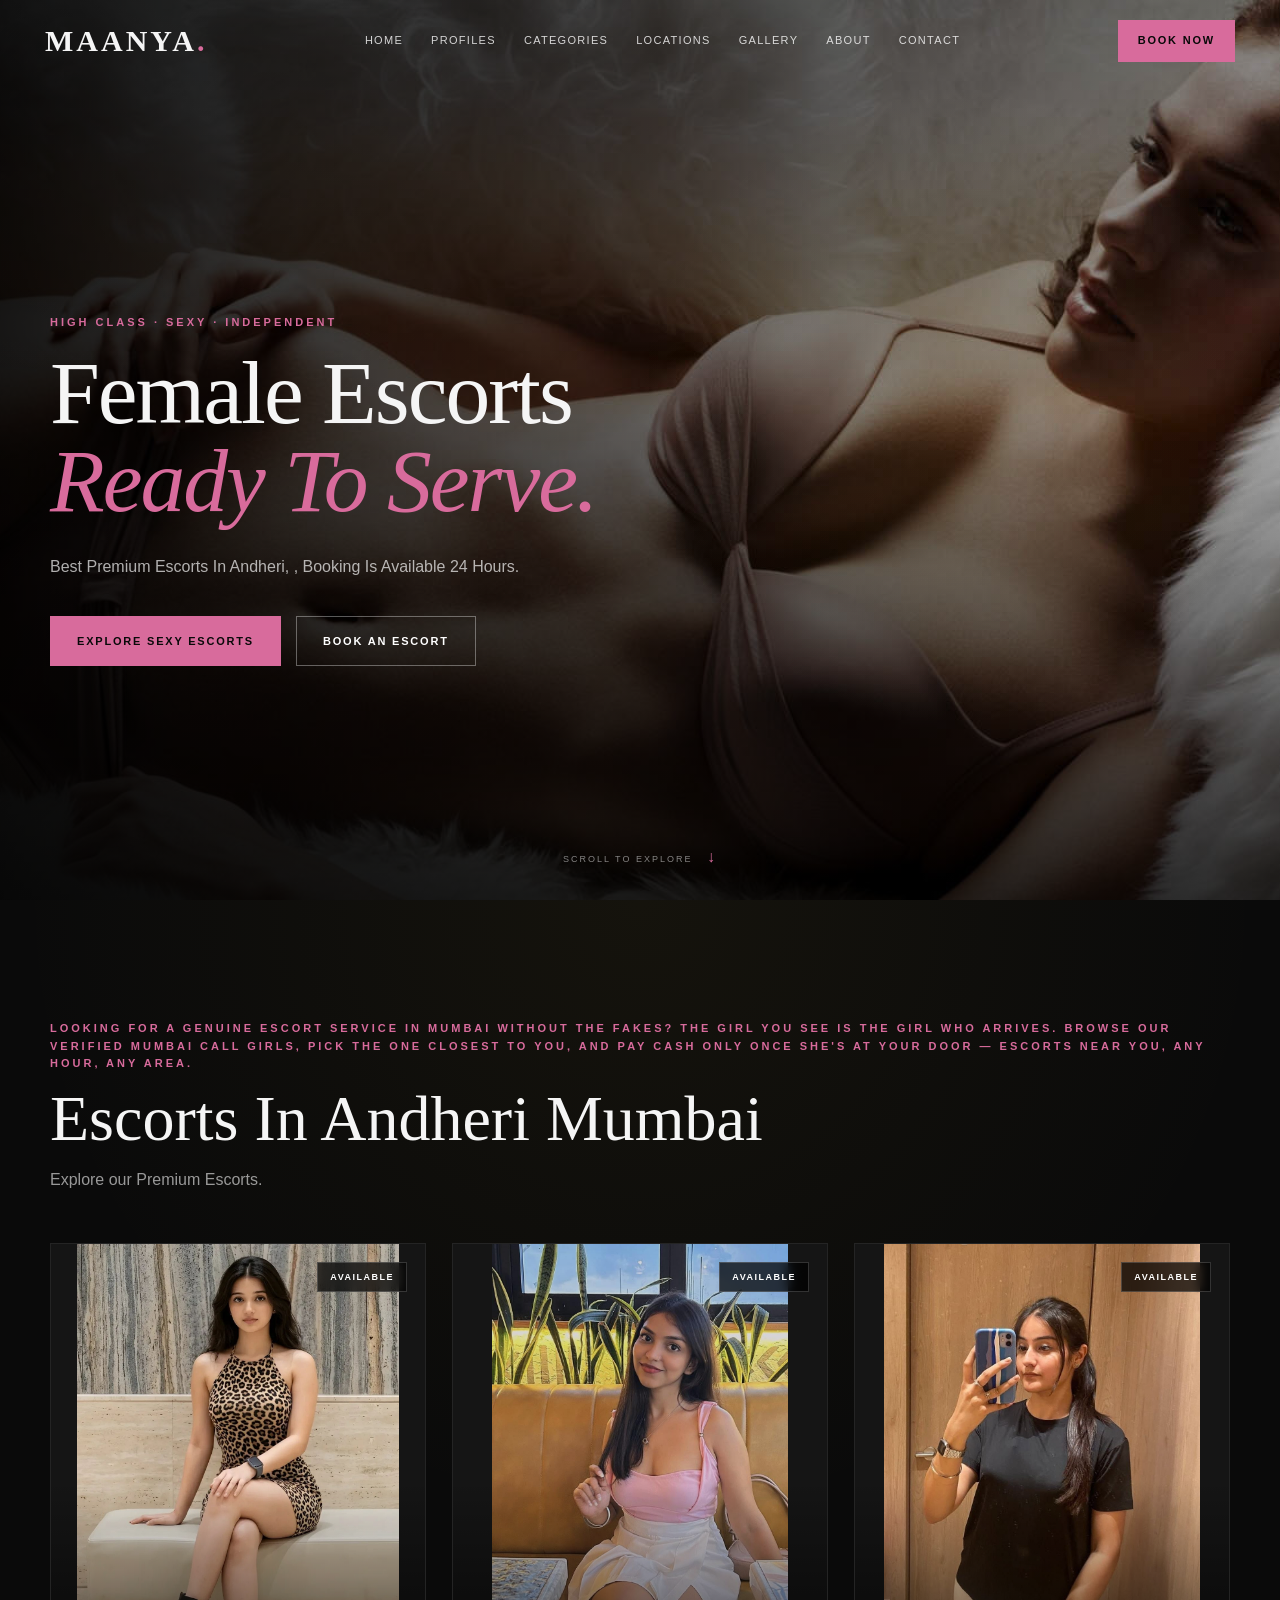
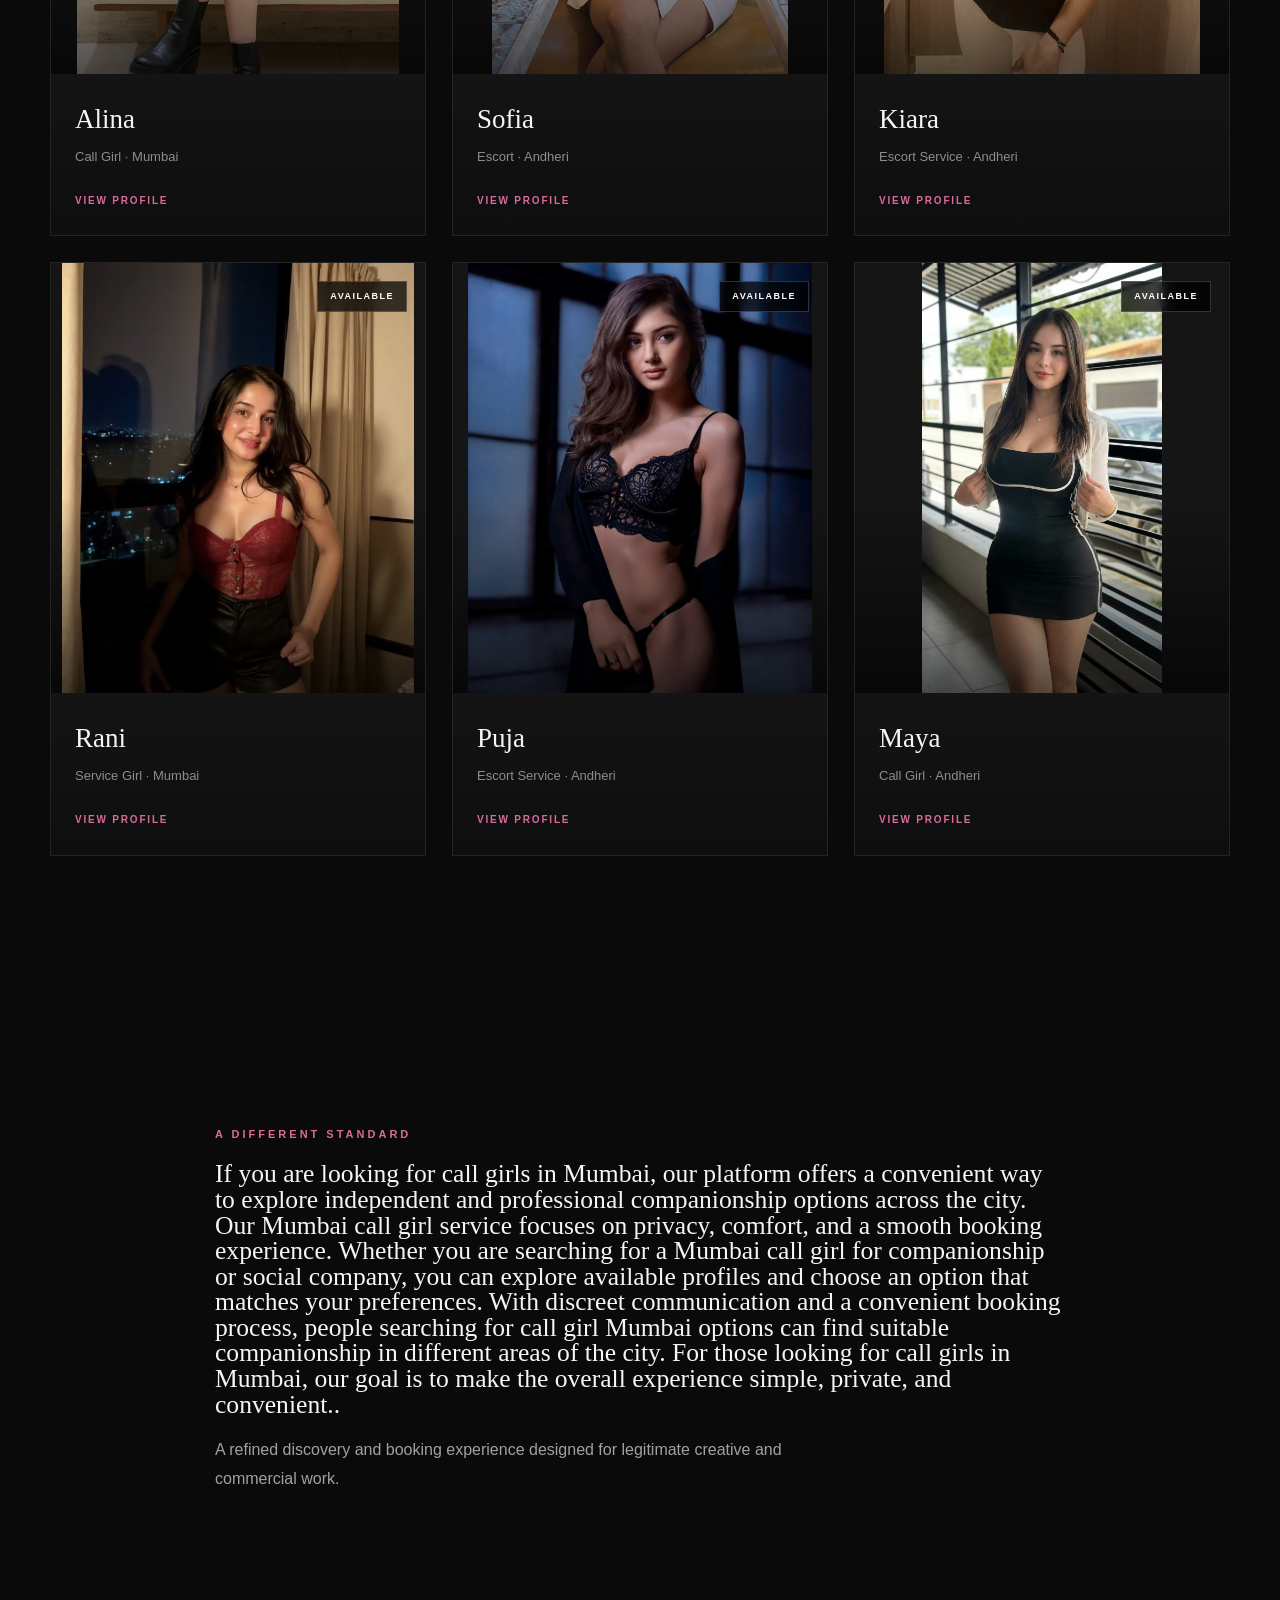
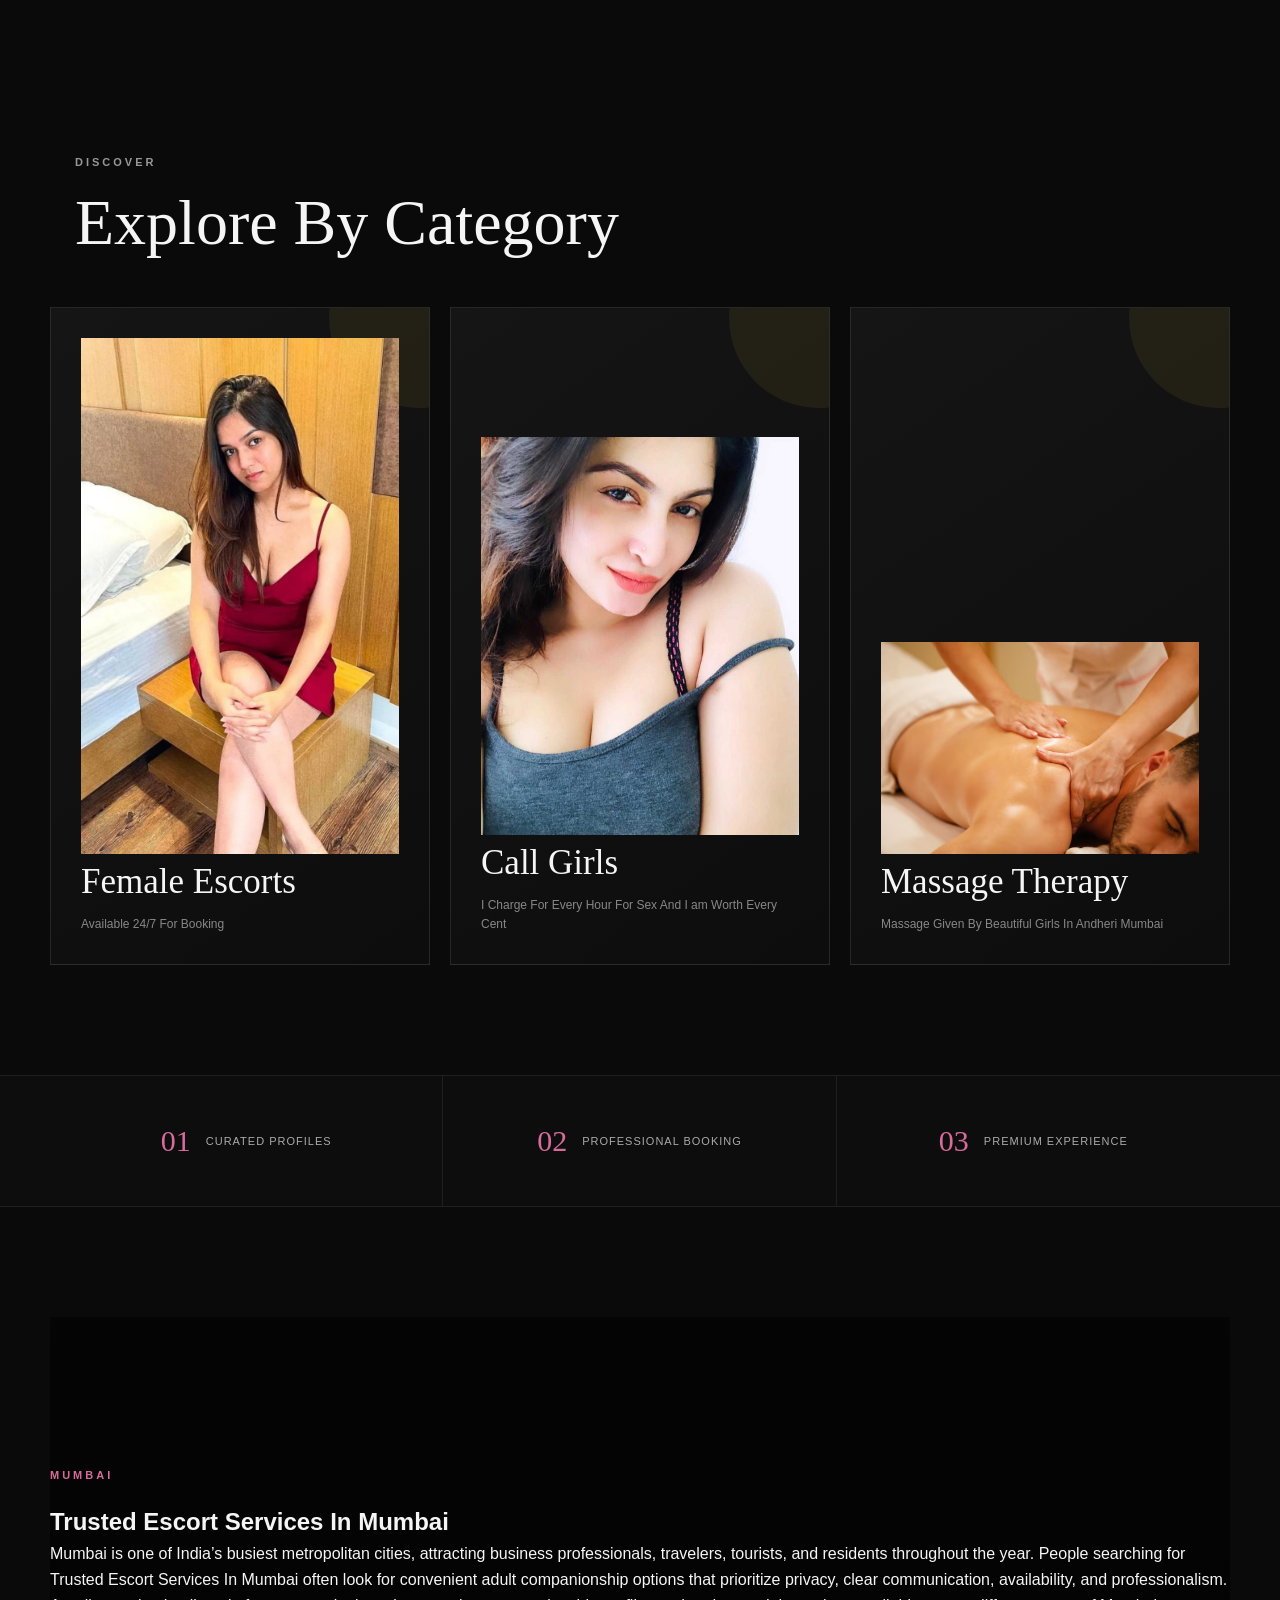
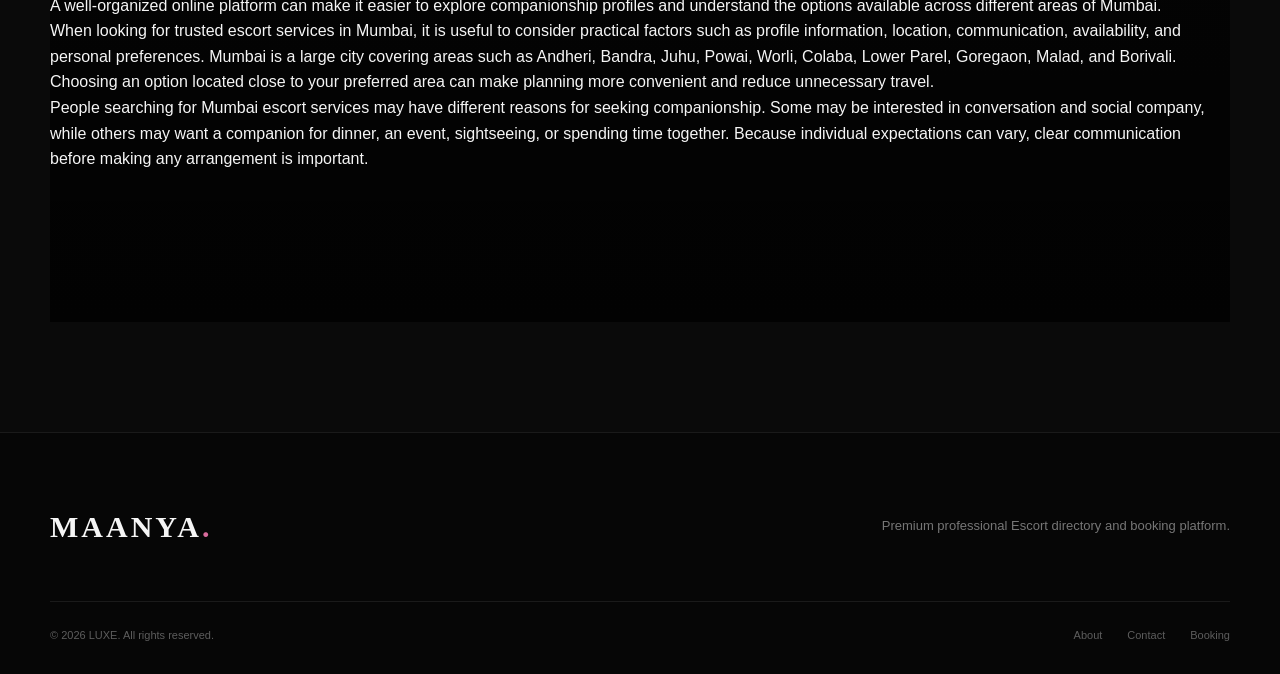
==== commit b6c0acf8: "Update index.html" ====
--- a/index.html
+++ b/index.html
@@ -120,7 +120,7 @@
 
       <div class="section-heading reveal">
 
-        <span>OUR TALENT</span>
+        <span>Looking for a genuine escort service in Mumbai without the fakes? The girl you see is the girl who arrives. Browse our verified Mumbai call girls, pick the one closest to you, and pay cash only once she's at your door — escorts near you, any hour, any area.</span>
 
         <h2>
          Escorts In Andheri Mumbai
@@ -752,7 +752,7 @@
         </a>
 
         <p>
-          Premium professional talent directory
+          Premium professional Escort directory
           and booking platform.
         </p>
 
--- a/css/style.css
+++ b/css/style.css
@@ -1,5 +1,5 @@
 /* =========================================================
-   LUXE — PREMIUM TALENT WEBSITE
+   MAANYA — PREMIUM TALENT WEBSITE
    style.css
 ========================================================= */
 
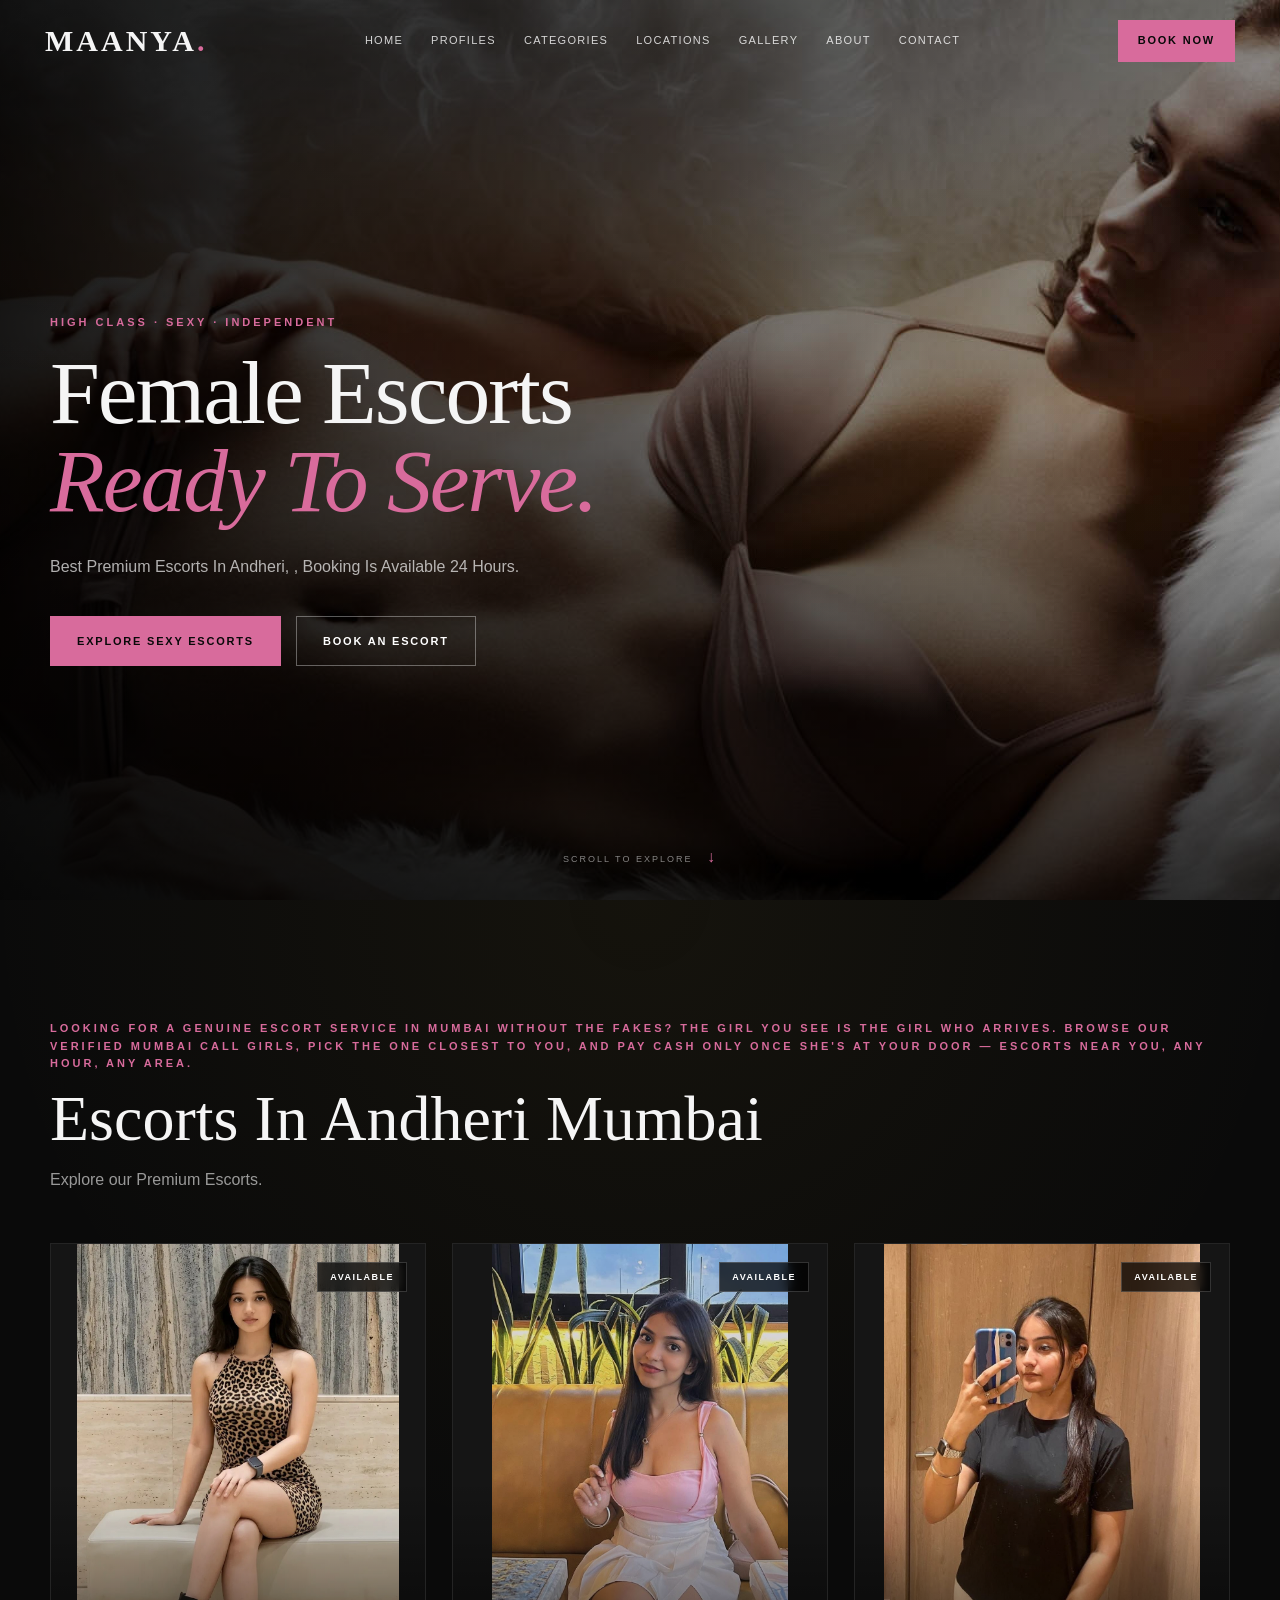
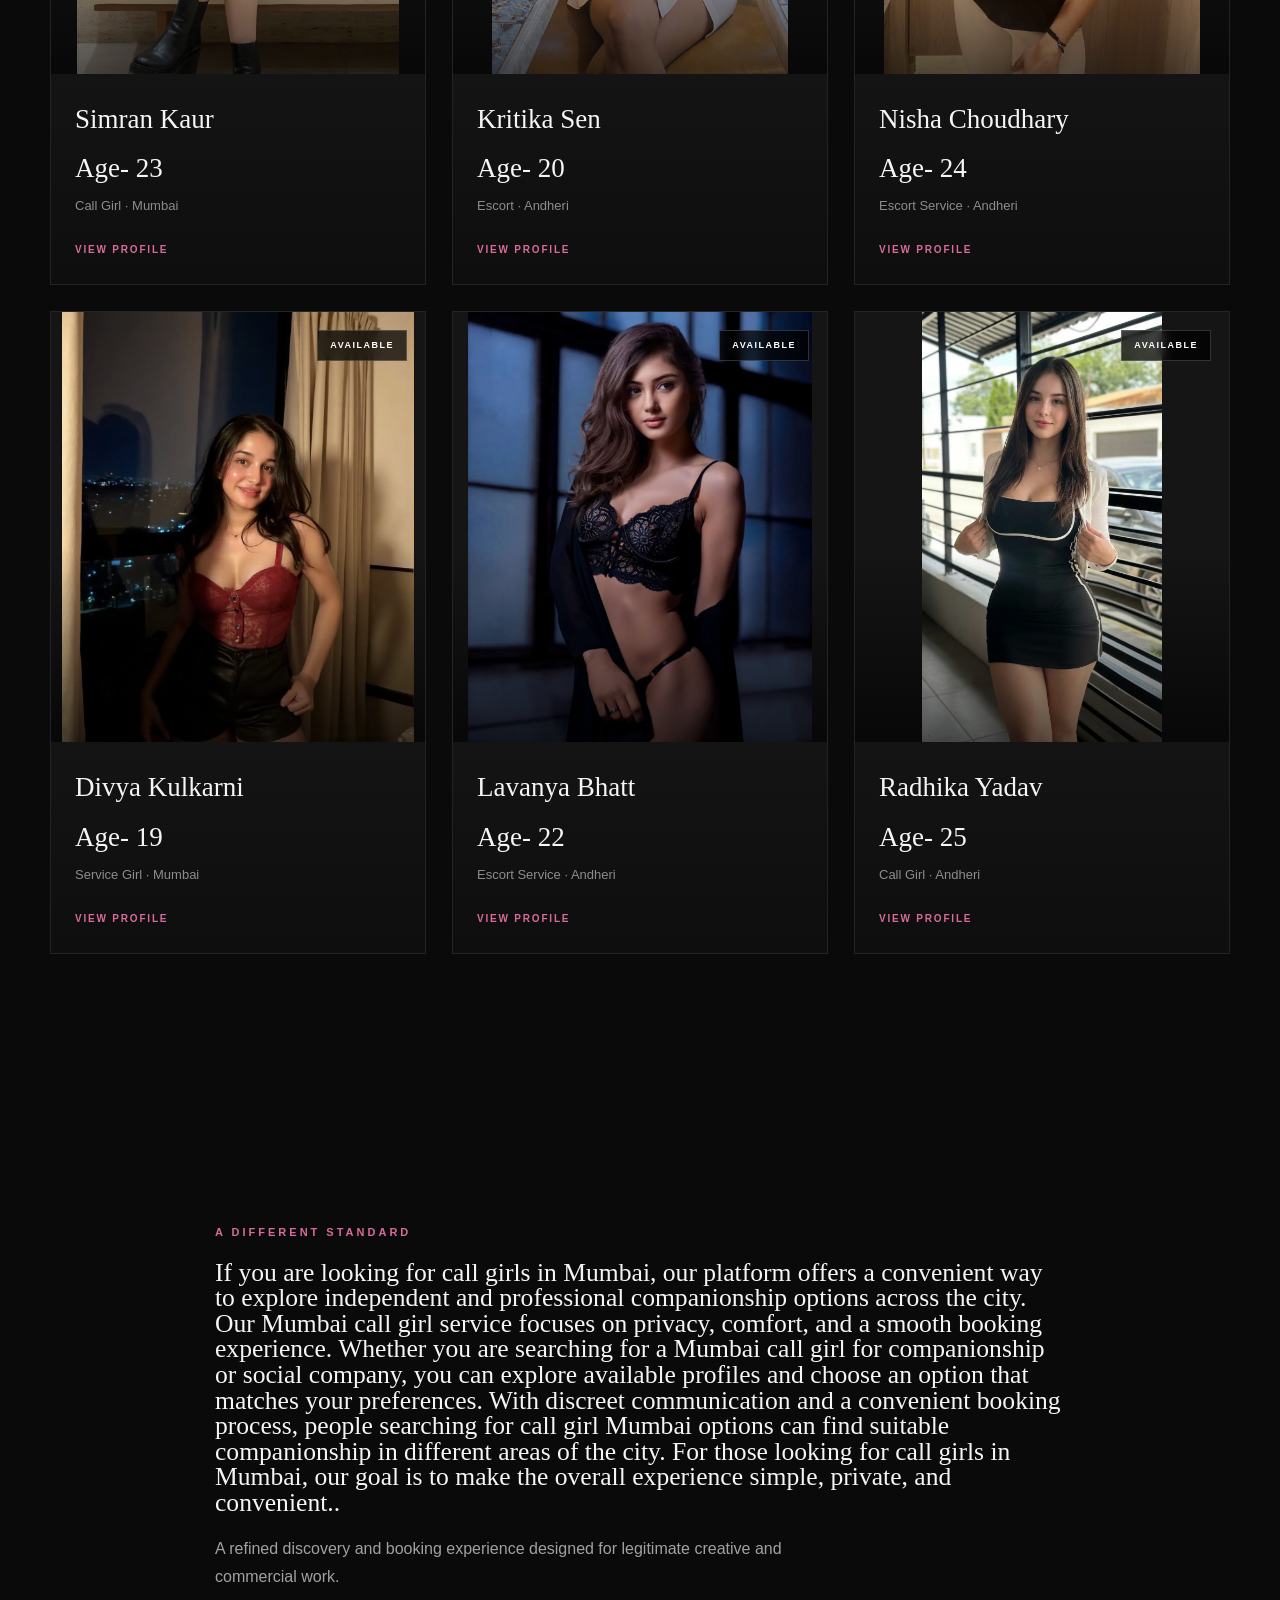
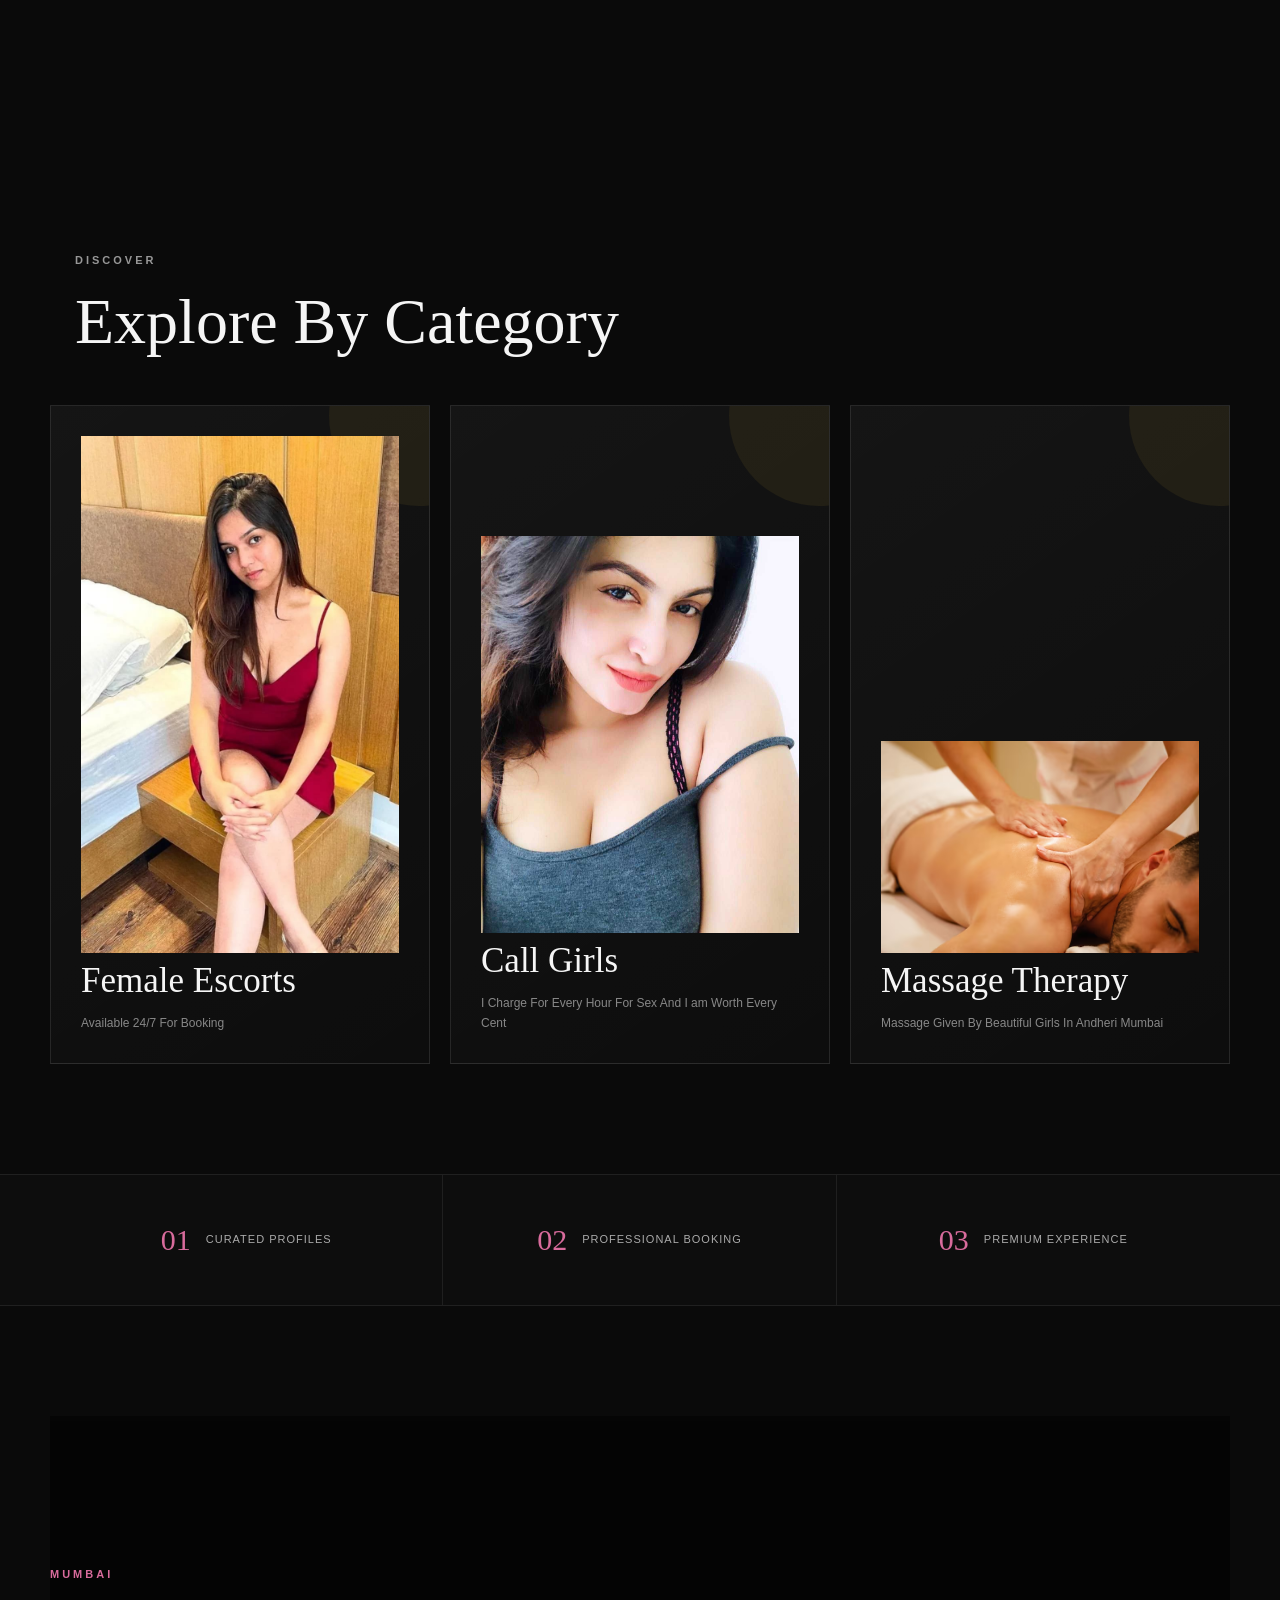
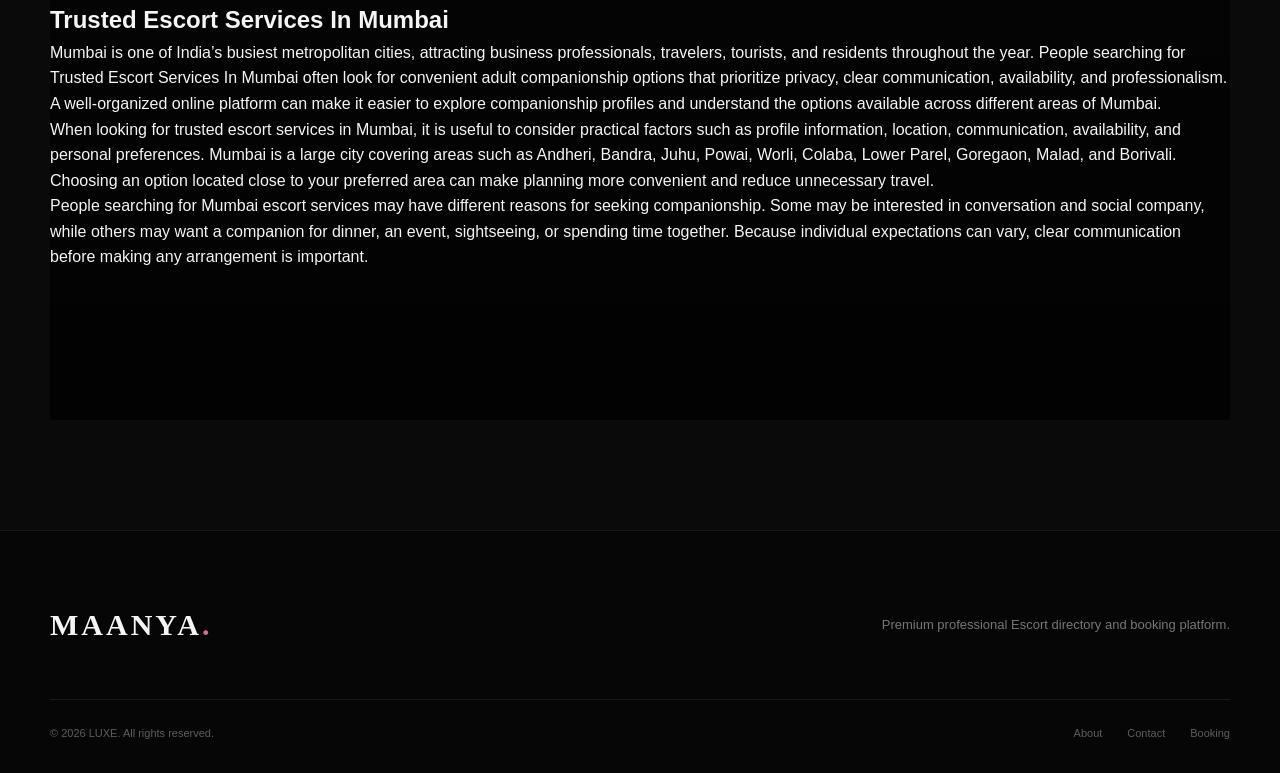
==== commit 9d96ed6a: "Update index.html" ====
--- a/index.html
+++ b/index.html
@@ -160,7 +160,10 @@
           <div class="profile-card-info">
 
             <h3>
-              Alina
+              Simran Kaur
+            </h3>
+            <h3>
+              Age- 23
             </h3>
 
             <p>
@@ -203,7 +206,10 @@
           <div class="profile-card-info">
 
             <h3>
-              Sofia
+              Kritika Sen
+            </h3>
+            <h3>
+              Age- 20
             </h3>
 
             <p>
@@ -246,7 +252,10 @@
           <div class="profile-card-info">
 
             <h3>
-              Kiara
+              Nisha Choudhary
+            </h3>
+            <h3>
+              Age- 24
             </h3>
 
             <p>
@@ -289,7 +298,10 @@
           <div class="profile-card-info">
 
             <h3>
-              Rani
+              Divya Kulkarni
+            </h3>
+            <h3>
+              Age- 19
             </h3>
 
             <p>
@@ -332,7 +344,10 @@
           <div class="profile-card-info">
 
             <h3>
-              Puja
+              Lavanya Bhatt
+            </h3>
+             <h3>
+              Age- 22
             </h3>
 
             <p>
@@ -375,7 +390,10 @@
           <div class="profile-card-info">
 
             <h3>
-              Maya
+              Radhika Yadav
+            </h3>
+             <h3>
+              Age- 25
             </h3>
 
             <p>
@@ -494,7 +512,7 @@
               target="_blank"
               rel="noopener"
             >
-              Send Enquiry
+              BOOK NOW
             </a>
 
           </div>
--- a/css/style.css
+++ b/css/style.css
@@ -366,7 +366,7 @@
 
 .profile-card {
   position: relative;
-  overflow: hidden;
+  overflow: auto;
   cursor: pointer;
   background: #111;
   border: 1px solid rgba(255,255,255,0.08);
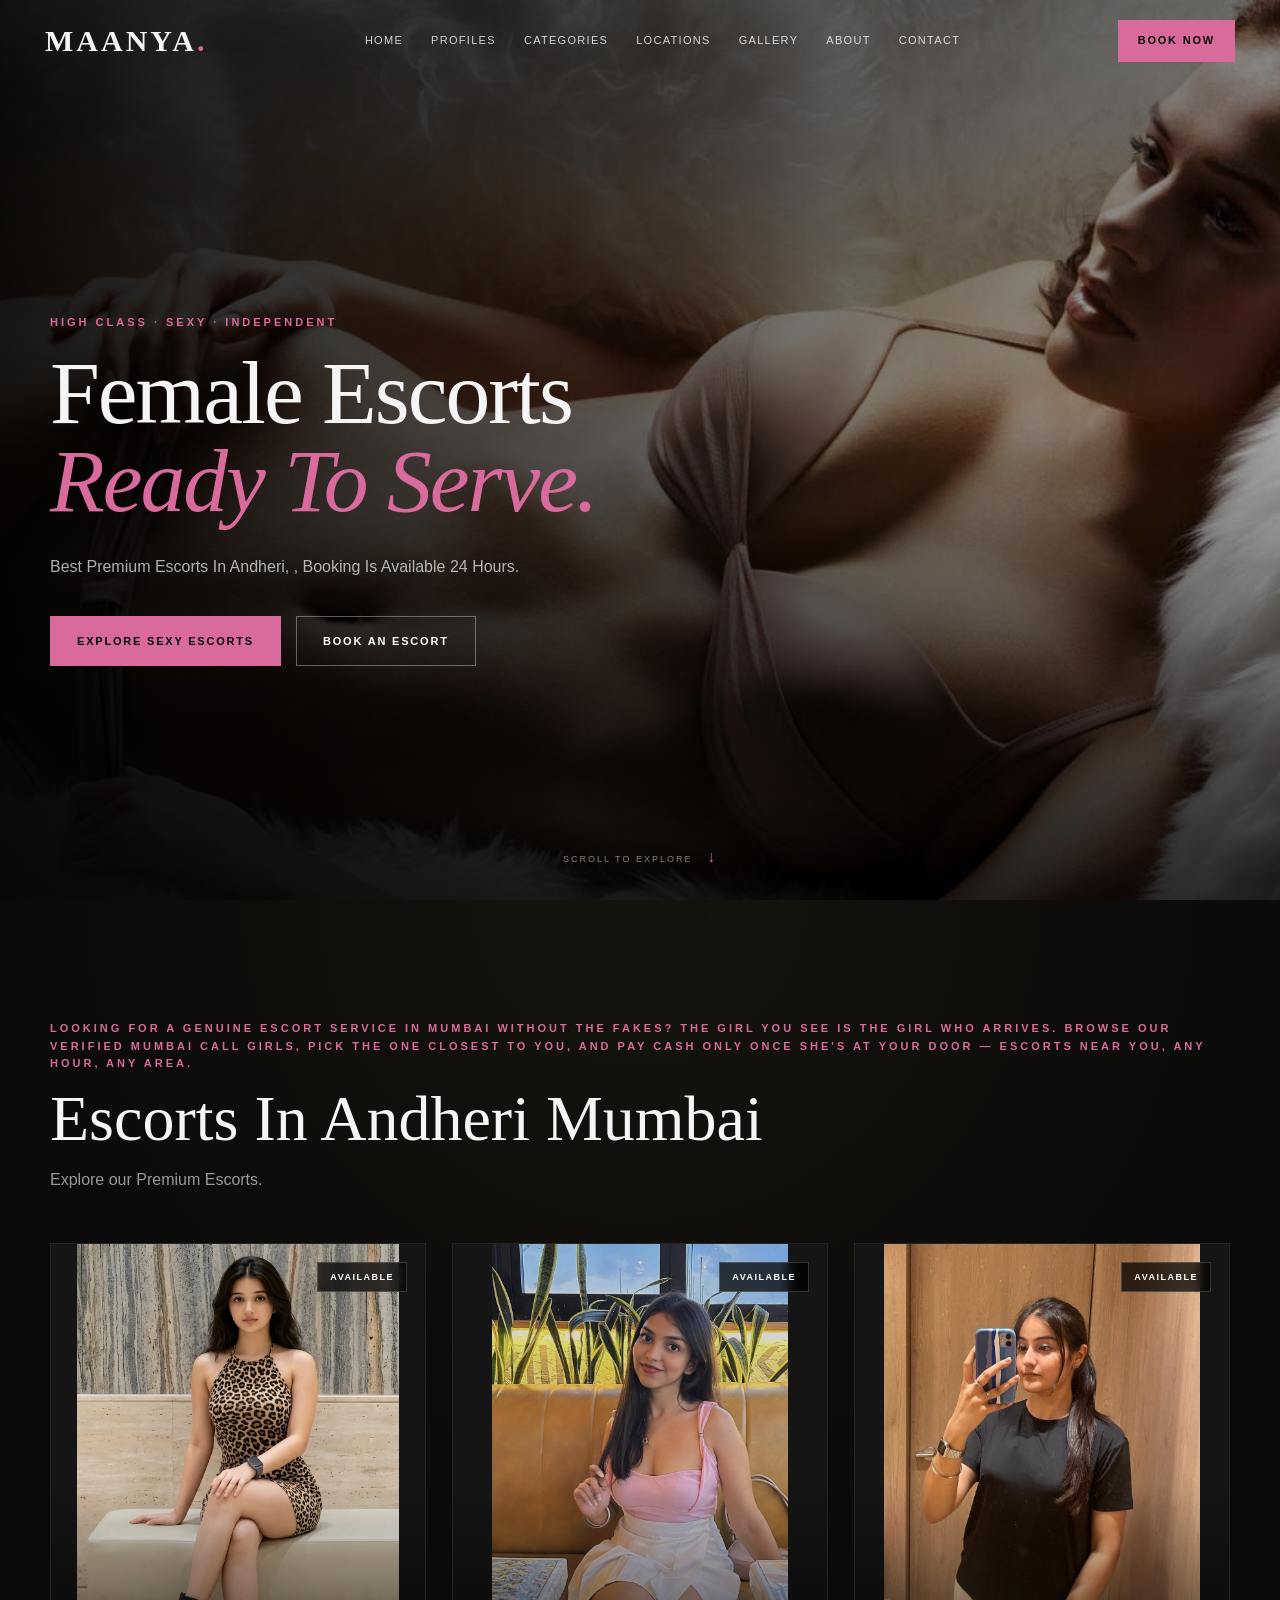
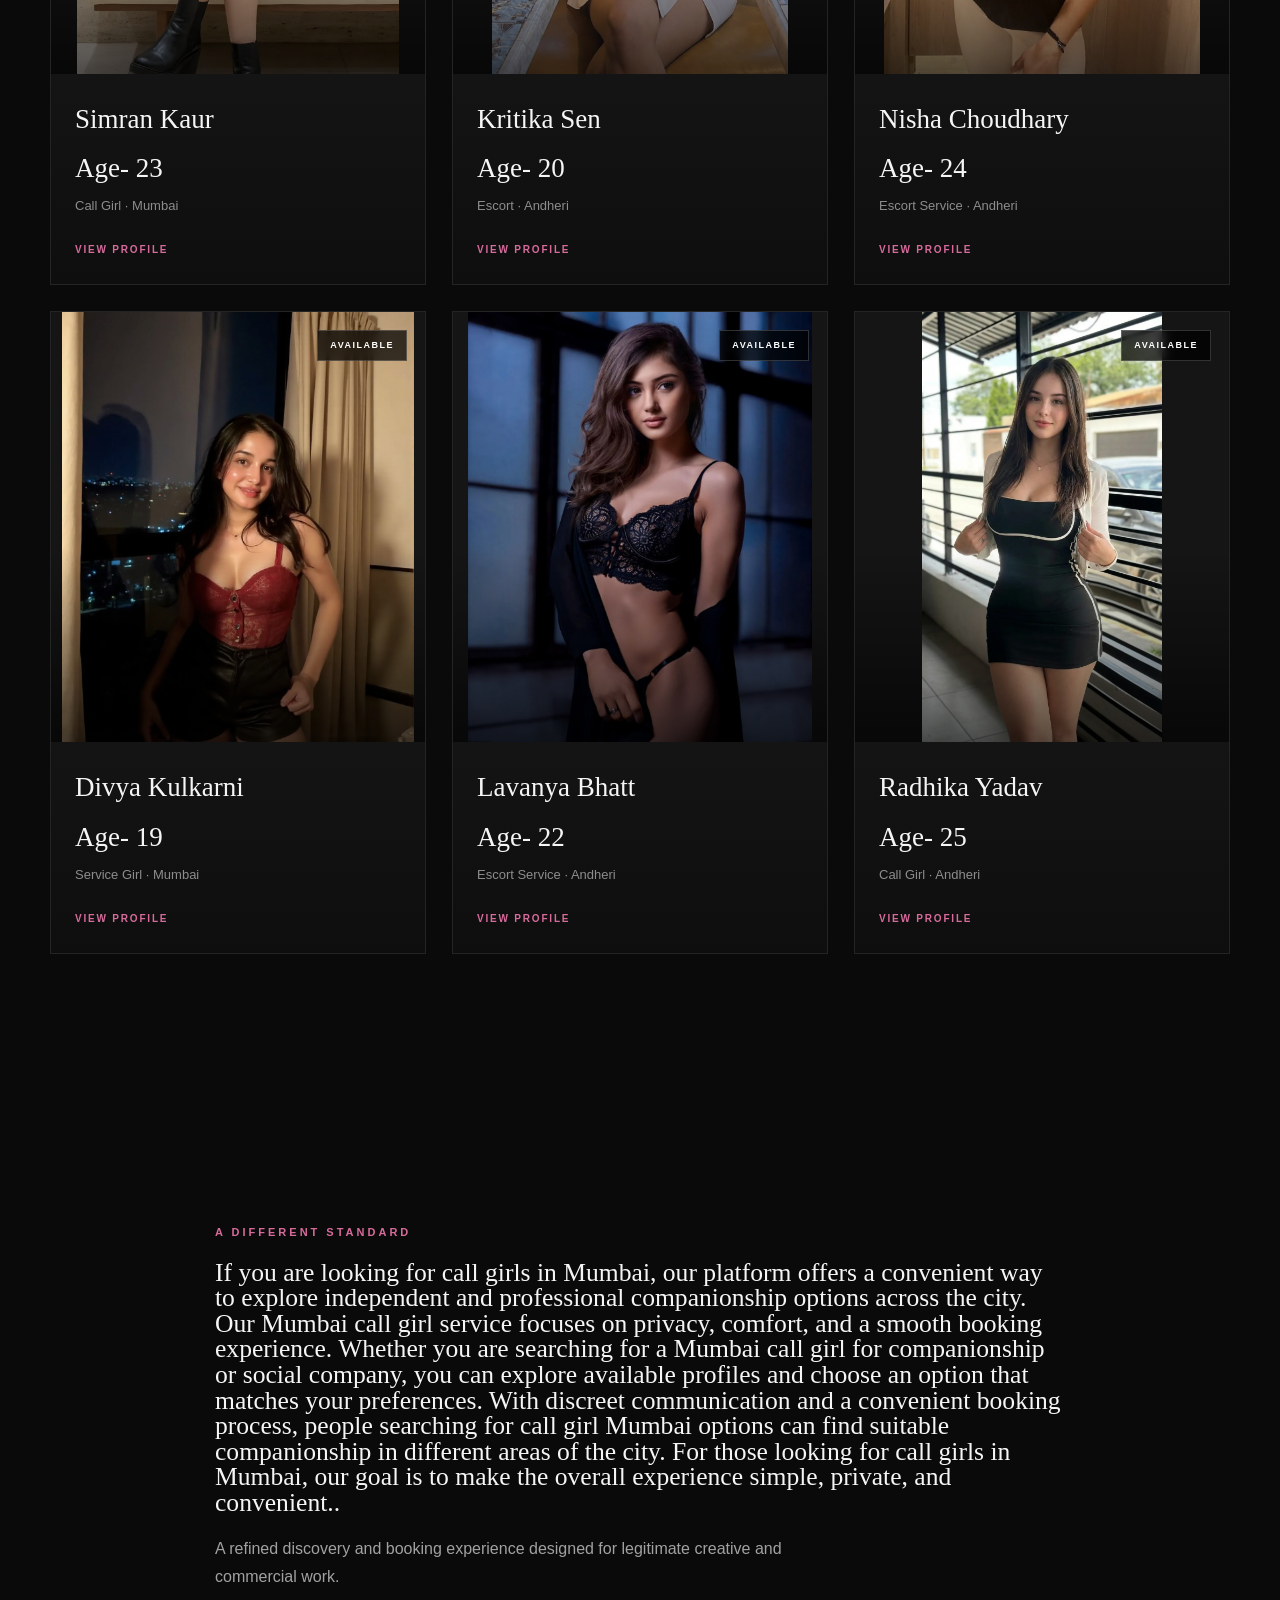
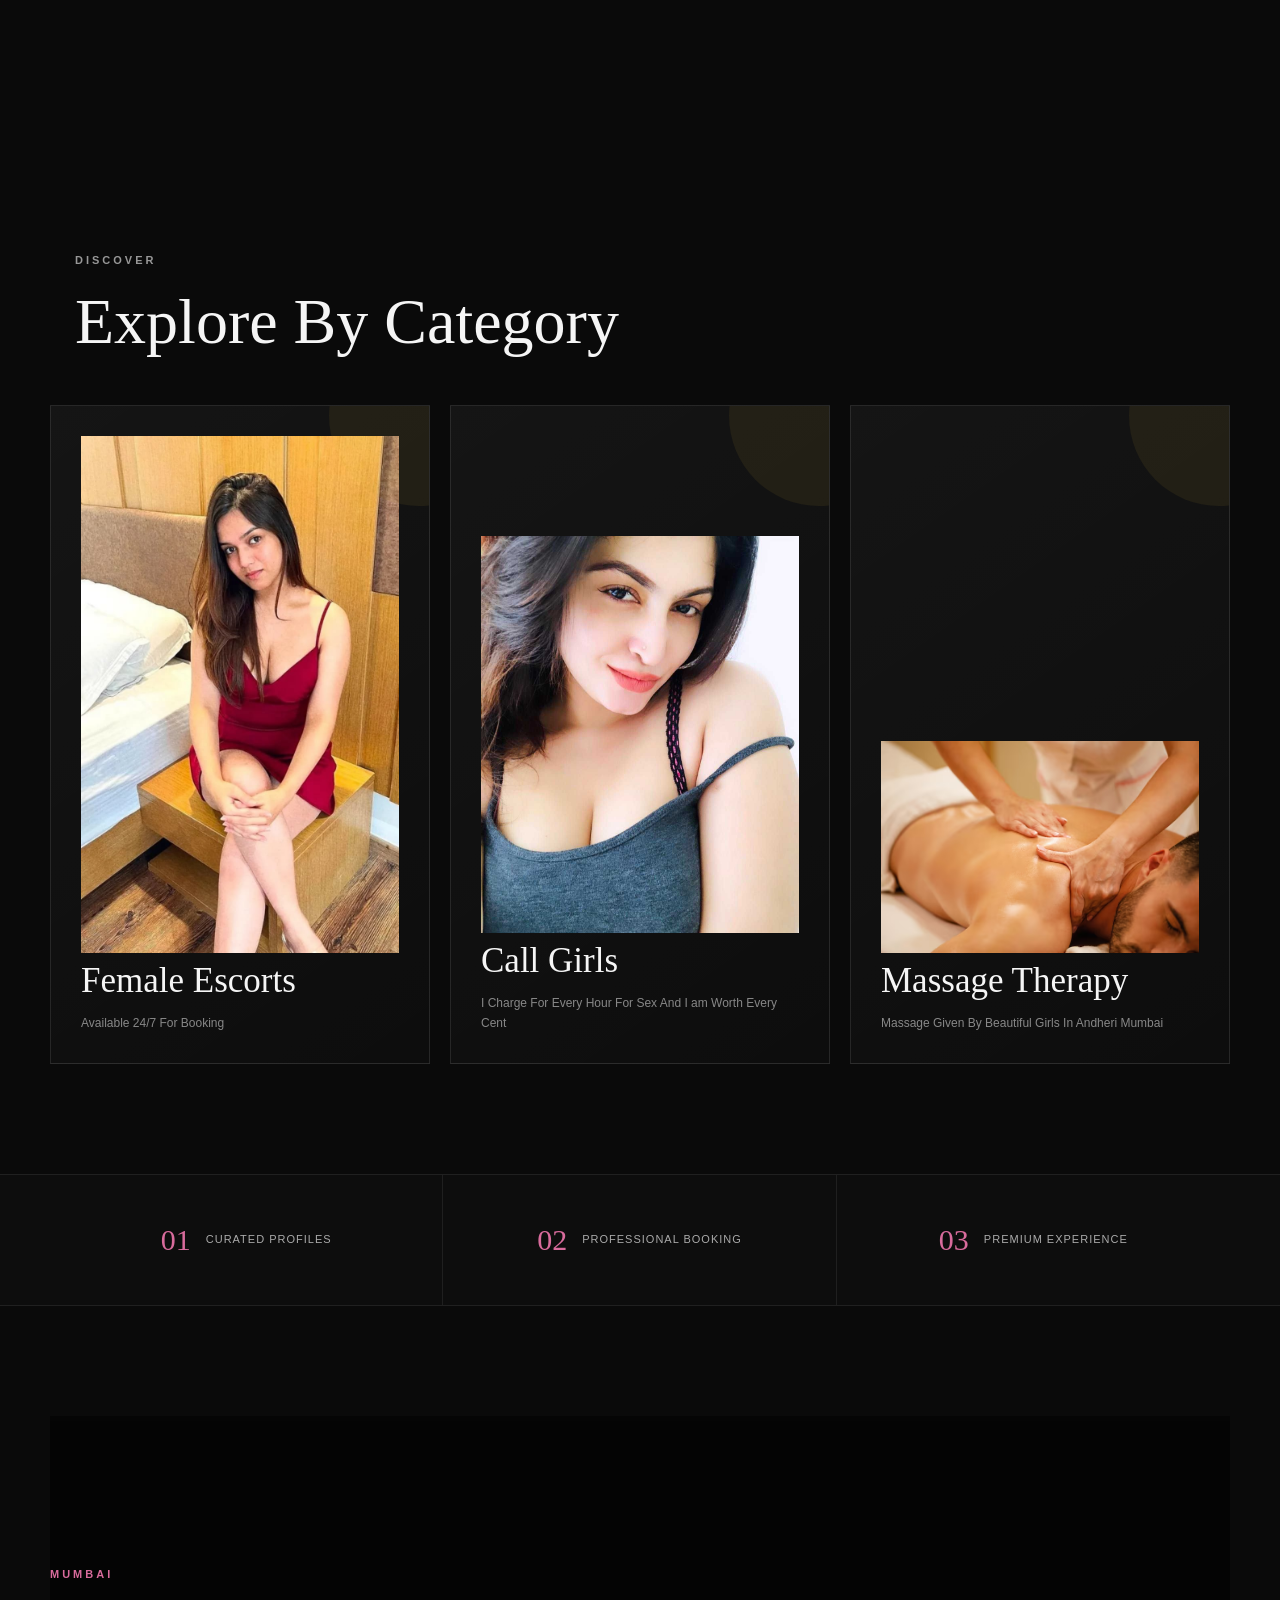
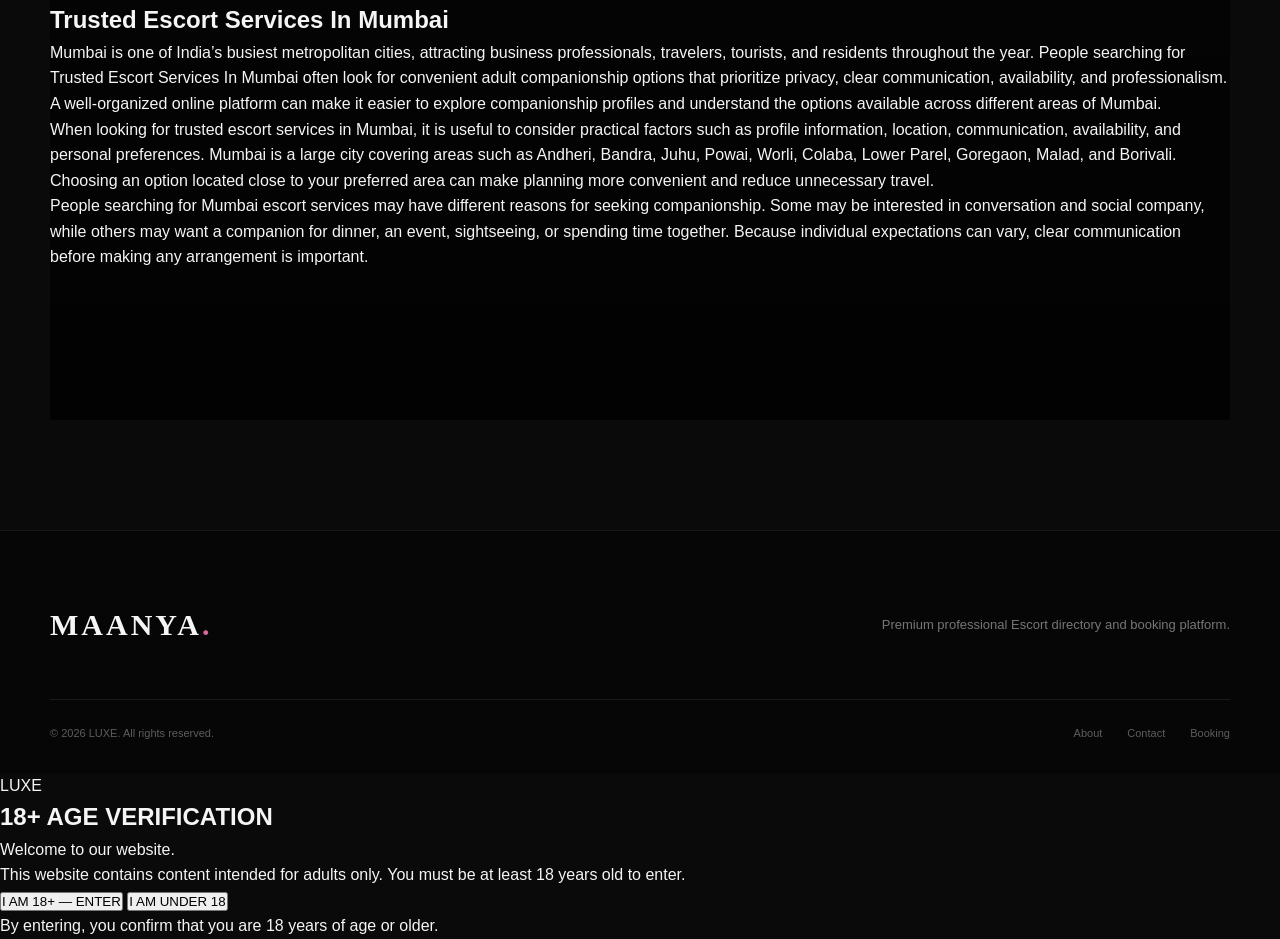
==== commit 8a52af32: "Update index.html" ====
--- a/index.html
+++ b/index.html
@@ -6,10 +6,10 @@
 
   <meta
     name="description"
-    content="LUXE — Premium professional talent directory and booking platform."
+    content="MAANYA — Premium professional Escort booking platform In Andheri Mumbai."
   >
 
-  <title>LUXE — Premium Talent</title>
+  <title>MAANYA — ESCORT AGENCY</title>
 
   <link rel="stylesheet" href="css/style.css">
 </head>
@@ -812,5 +812,49 @@
   <script src="js/profiles.js"></script>
   <script src="js/script.js"></script>
   
+<!-- ================= 18+ PREMIUM AGE VERIFICATION ================= -->
+
+<div id="ageGate" class="age-gate">
+  <div class="age-gate-overlay"></div>
+
+  <div class="age-gate-box">
+
+    <div class="age-gate-logo">
+      LUXE
+    </div>
+
+    <div class="age-gate-line"></div>
+
+    <h2>18+ AGE VERIFICATION</h2>
+
+    <p class="age-gate-main">
+      Welcome to our website.
+    </p>
+
+    <p class="age-gate-text">
+      This website contains content intended for adults only.
+      You must be at least 18 years old to enter.
+    </p>
+
+    <div class="age-gate-buttons">
+
+      <button id="ageEnter" class="age-enter-btn">
+        I AM 18+ — ENTER
+      </button>
+
+      <button id="ageLeave" class="age-leave-btn">
+        I AM UNDER 18
+      </button>
+
+    </div>
+
+    <p class="age-gate-warning">
+      By entering, you confirm that you are 18 years of age or older.
+    </p>
+
+  </div>
+</div>
+
+<!-- ================= END 18+ AGE VERIFICATION ================= -->
 </body>
 </html>
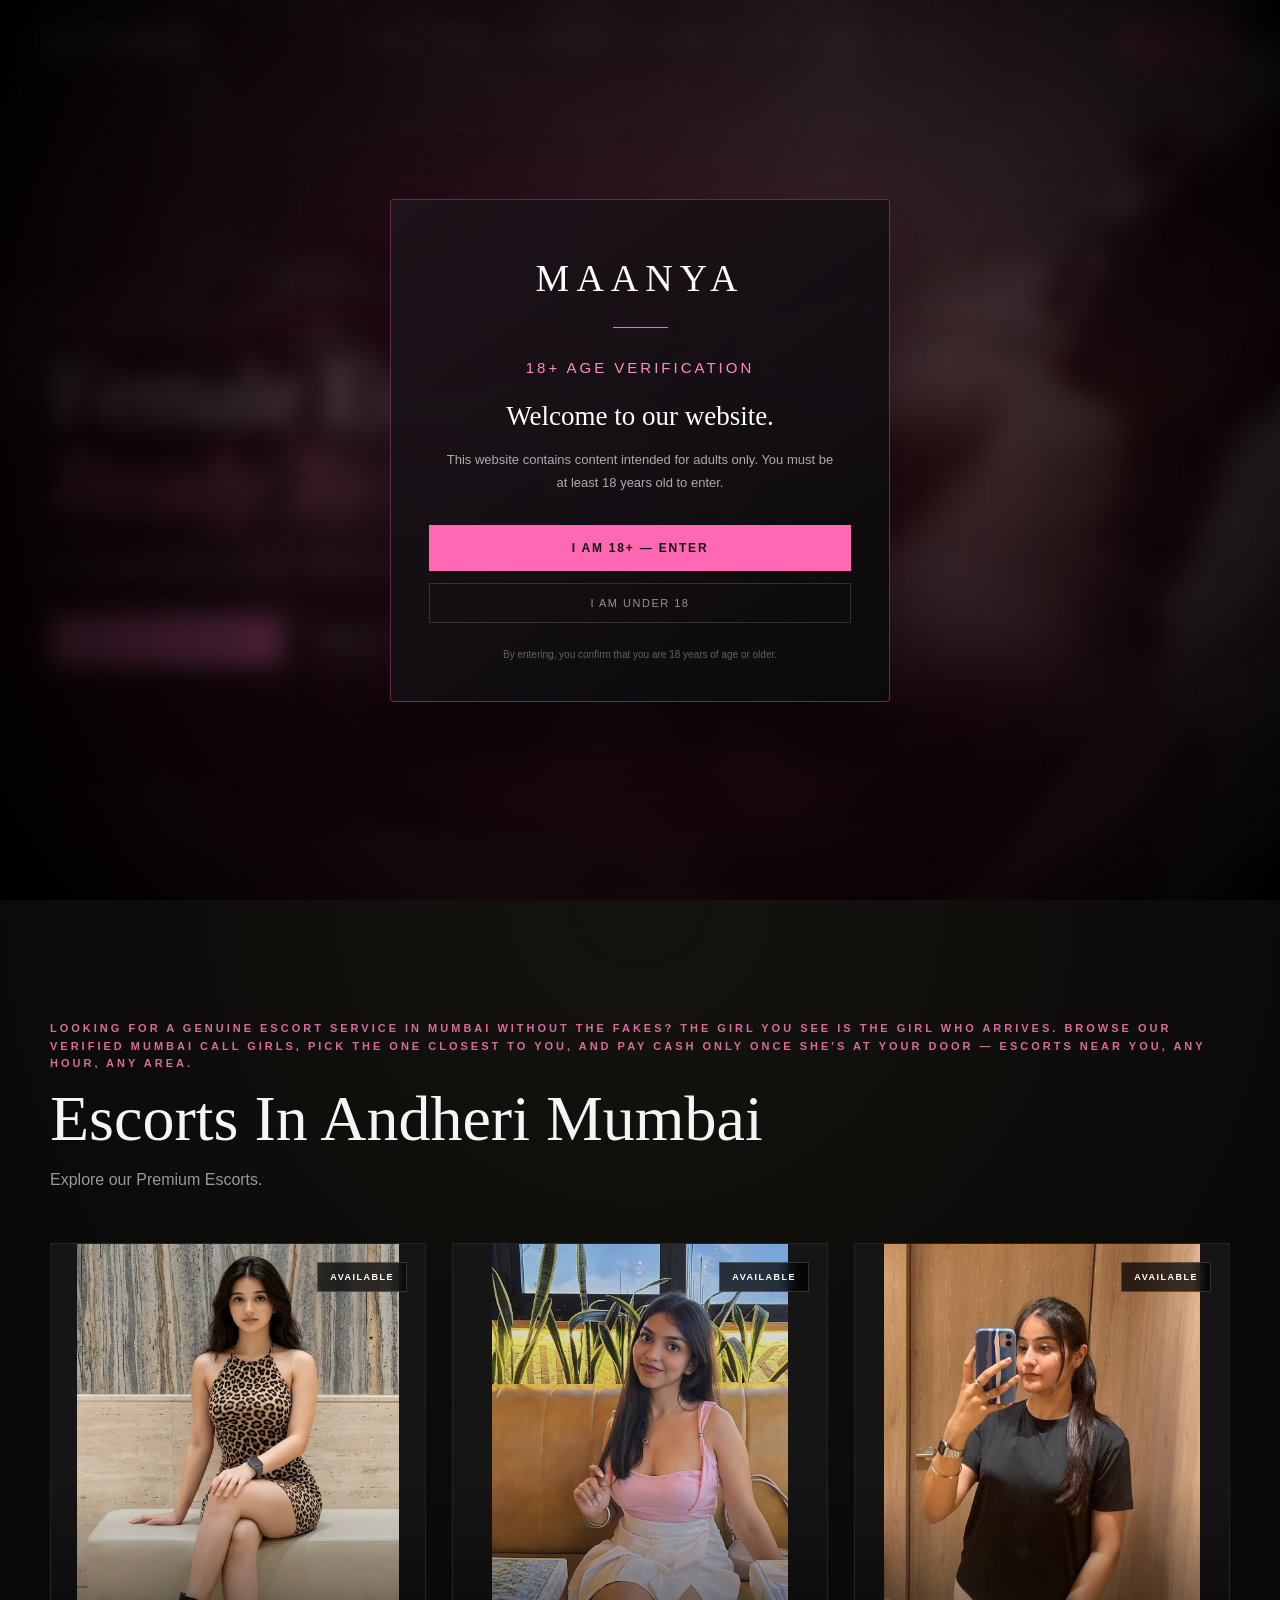
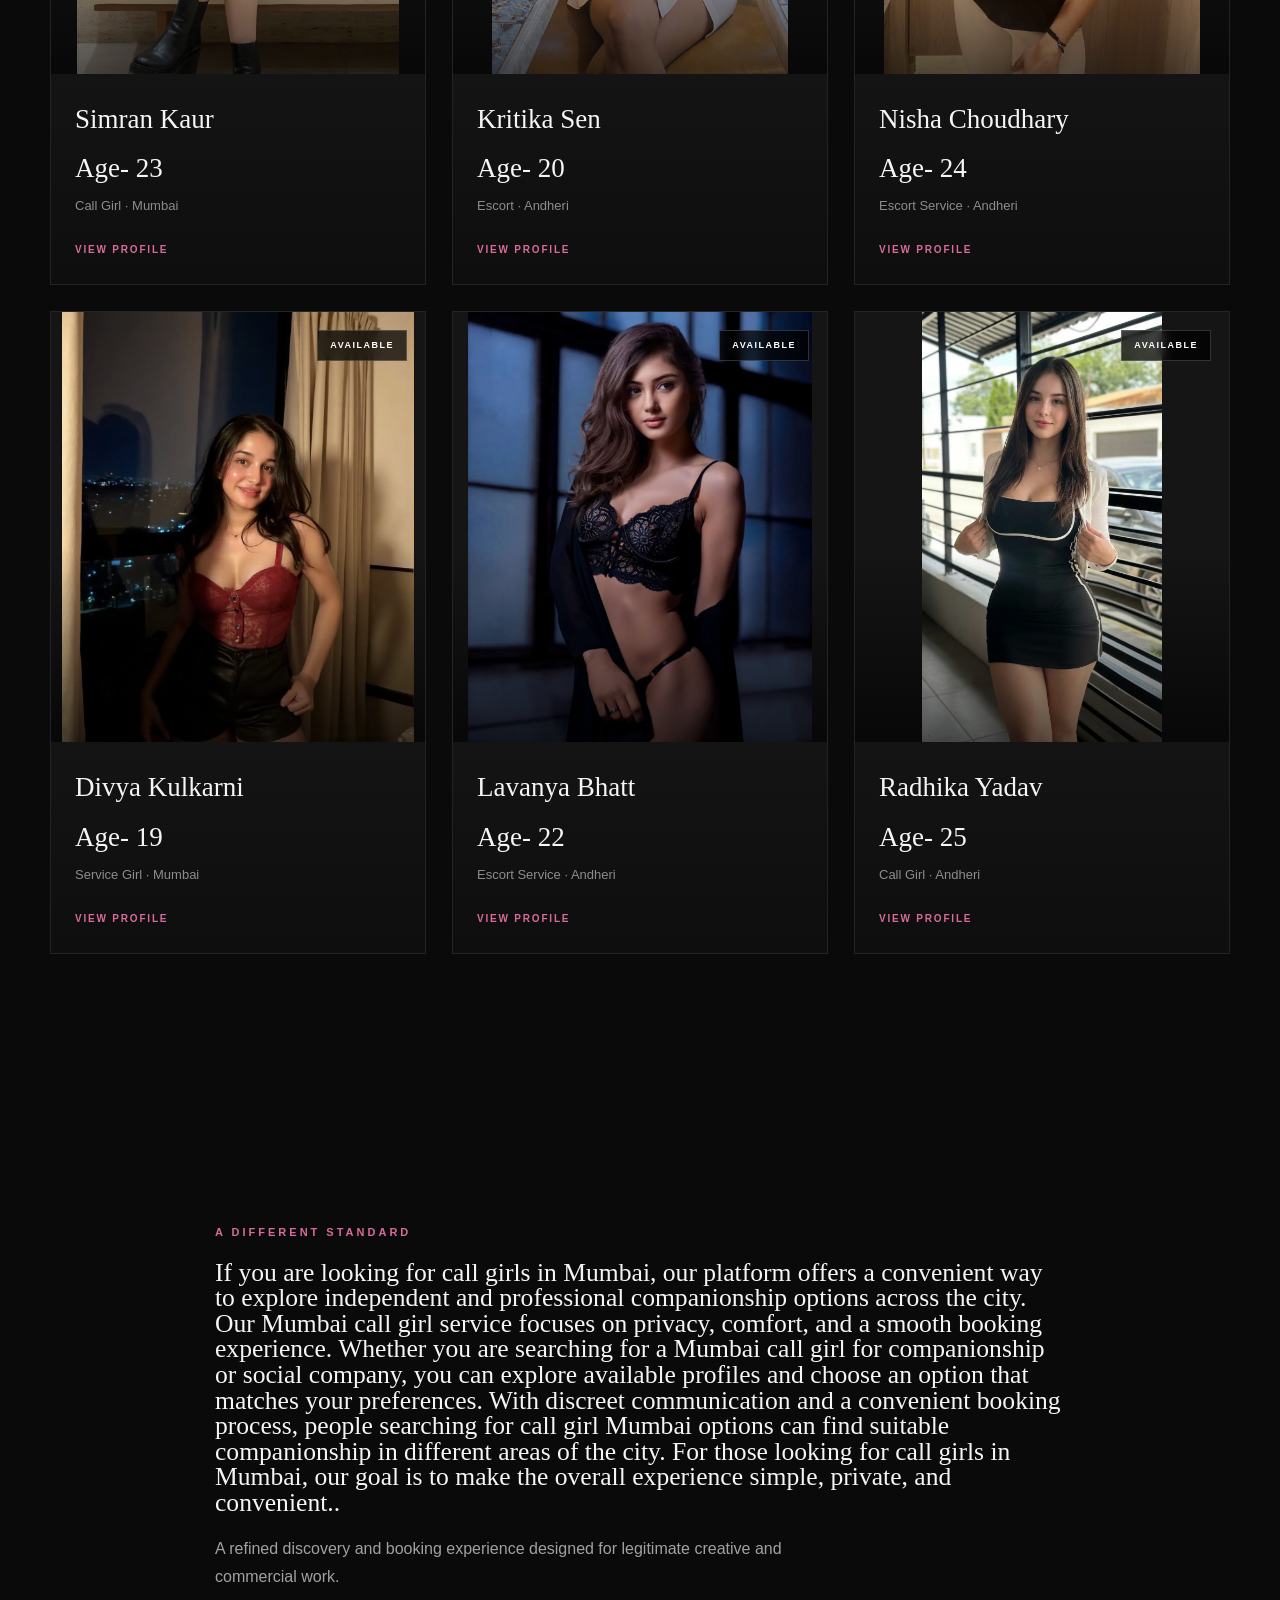
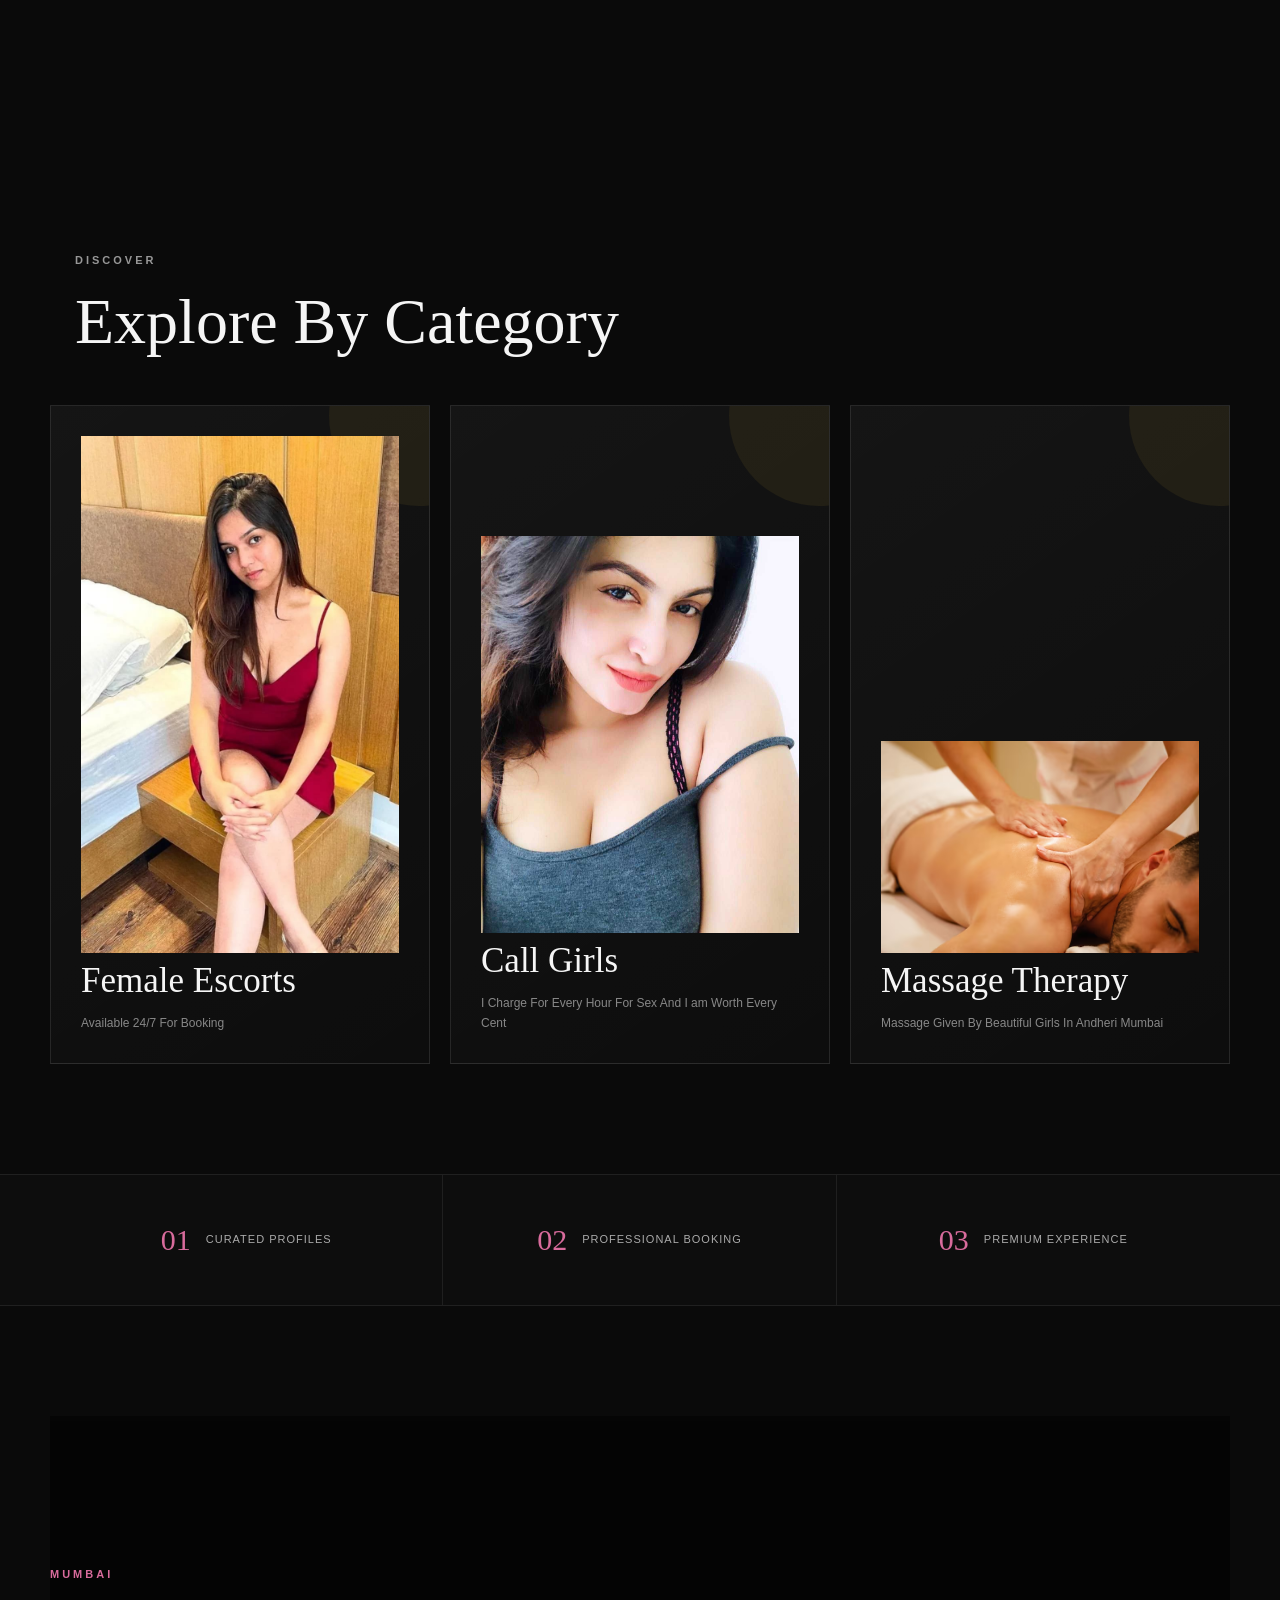
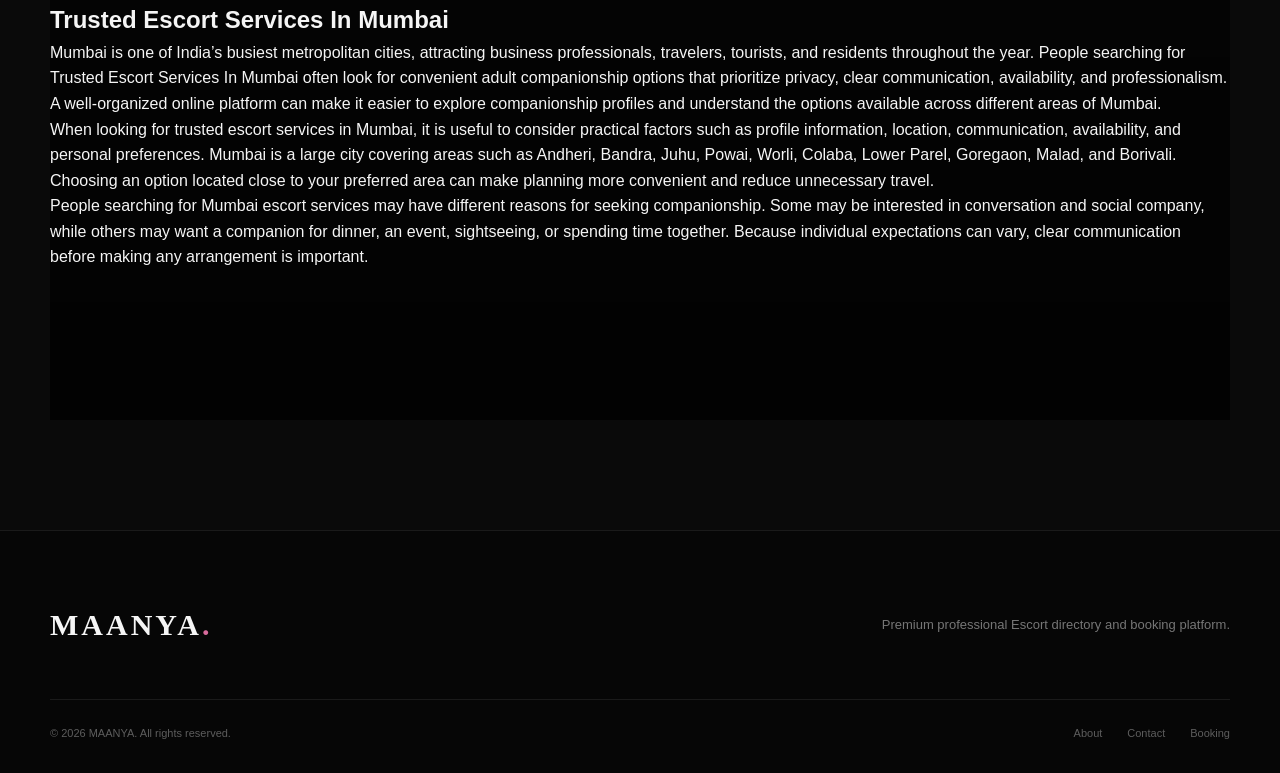
==== commit efdb55a0: "Update index.html" ====
--- a/index.html
+++ b/index.html
@@ -779,7 +779,7 @@
       <div class="footer-bottom">
 
         <p>
-          © 2026 LUXE. All rights reserved.
+          © 2026 MAANYA. All rights reserved.
         </p>
 
         <div>
@@ -820,7 +820,7 @@
   <div class="age-gate-box">
 
     <div class="age-gate-logo">
-      LUXE
+      MAANYA
     </div>
 
     <div class="age-gate-line"></div>
--- a/css/style.css
+++ b/css/style.css
@@ -1573,4 +1573,227 @@
     padding: 20px !important;
   }
 
-}
+}/* =========================================================
+   PREMIUM 18+ AGE VERIFICATION POPUP
+   ========================================================= */
+
+.age-gate {
+  position: fixed;
+  inset: 0;
+  z-index: 999999;
+  display: flex;
+  align-items: center;
+  justify-content: center;
+  padding: 20px;
+  visibility: visible;
+  opacity: 1;
+  transition: opacity 0.5s ease, visibility 0.5s ease;
+}
+
+.age-gate.hidden {
+  opacity: 0;
+  visibility: hidden;
+  pointer-events: none;
+}
+
+.age-gate-overlay {
+  position: absolute;
+  inset: 0;
+  background:
+    radial-gradient(
+      circle at center,
+      rgba(70, 15, 45, 0.45),
+      rgba(0, 0, 0, 0.96)
+    );
+  backdrop-filter: blur(12px);
+  -webkit-backdrop-filter: blur(12px);
+}
+
+.age-gate-box {
+  position: relative;
+  z-index: 2;
+  width: min(500px, 100%);
+  padding: 48px 38px 38px;
+  text-align: center;
+
+  background:
+    linear-gradient(
+      145deg,
+      rgba(30, 20, 27, 0.98),
+      rgba(10, 10, 12, 0.98)
+    );
+
+  border: 1px solid rgba(255, 105, 180, 0.35);
+
+  box-shadow:
+    0 30px 80px rgba(0, 0, 0, 0.75),
+    0 0 50px rgba(255, 70, 160, 0.08);
+
+  border-radius: 4px;
+
+  animation: ageGateAppear 0.7s ease forwards;
+}
+
+@keyframes ageGateAppear {
+  from {
+    opacity: 0;
+    transform: translateY(25px) scale(0.96);
+  }
+
+  to {
+    opacity: 1;
+    transform: translateY(0) scale(1);
+  }
+}
+
+.age-gate-logo {
+  font-family: "Cormorant Garamond", serif;
+  font-size: 38px;
+  letter-spacing: 7px;
+  color: #fff;
+  margin-bottom: 18px;
+}
+
+.age-gate-line {
+  width: 55px;
+  height: 1px;
+  margin: 0 auto 28px;
+
+  background: #ff69b4;
+  box-shadow: 0 0 12px rgba(255, 105, 180, 0.5);
+}
+
+.age-gate-box h2 {
+  margin: 0 0 15px;
+
+  font-family: "DM Sans", sans-serif;
+  font-size: 15px;
+  font-weight: 500;
+  letter-spacing: 3px;
+
+  color: #ff8bc5;
+}
+
+.age-gate-main {
+  margin: 0 0 10px;
+
+  font-family: "Cormorant Garamond", serif;
+  font-size: 27px;
+
+  color: #fff;
+}
+
+.age-gate-text {
+  max-width: 390px;
+  margin: 0 auto 30px;
+
+  font-family: "DM Sans", sans-serif;
+  font-size: 13px;
+  line-height: 1.8;
+
+  color: rgba(255, 255, 255, 0.65);
+}
+
+.age-gate-buttons {
+  display: flex;
+  flex-direction: column;
+  gap: 12px;
+}
+
+.age-enter-btn {
+  width: 100%;
+  padding: 15px 20px;
+
+  border: 1px solid #ff69b4;
+  background: #ff69b4;
+  color: #111;
+
+  font-family: "DM Sans", sans-serif;
+  font-size: 12px;
+  font-weight: 600;
+  letter-spacing: 1.8px;
+
+  cursor: pointer;
+
+  transition:
+    background 0.3s ease,
+    color 0.3s ease,
+    box-shadow 0.3s ease,
+    transform 0.3s ease;
+}
+
+.age-enter-btn:hover {
+  background: transparent;
+  color: #ff8bc5;
+
+  box-shadow:
+    0 0 25px rgba(255, 105, 180, 0.18);
+
+  transform: translateY(-1px);
+}
+
+.age-leave-btn {
+  width: 100%;
+  padding: 13px 20px;
+
+  border: 1px solid rgba(255, 255, 255, 0.15);
+  background: transparent;
+  color: rgba(255, 255, 255, 0.55);
+
+  font-family: "DM Sans", sans-serif;
+  font-size: 11px;
+  letter-spacing: 1.5px;
+
+  cursor: pointer;
+
+  transition: 0.3s ease;
+}
+
+.age-leave-btn:hover {
+  border-color: rgba(255, 255, 255, 0.35);
+  color: #fff;
+}
+
+.age-gate-warning {
+  margin: 24px 0 0;
+
+  font-family: "DM Sans", sans-serif;
+  font-size: 10px;
+  line-height: 1.6;
+
+  color: rgba(255, 255, 255, 0.35);
+}
+
+
+/* MOBILE */
+
+@media (max-width: 600px) {
+
+  .age-gate {
+    padding: 18px;
+  }
+
+  .age-gate-box {
+    padding: 38px 25px 28px;
+  }
+
+  .age-gate-logo {
+    font-size: 32px;
+    letter-spacing: 5px;
+  }
+
+  .age-gate-box h2 {
+    font-size: 13px;
+    letter-spacing: 2px;
+  }
+
+  .age-gate-main {
+    font-size: 24px;
+  }
+
+  .age-gate-text {
+    font-size: 12px;
+    line-height: 1.7;
+  }
+
+}
